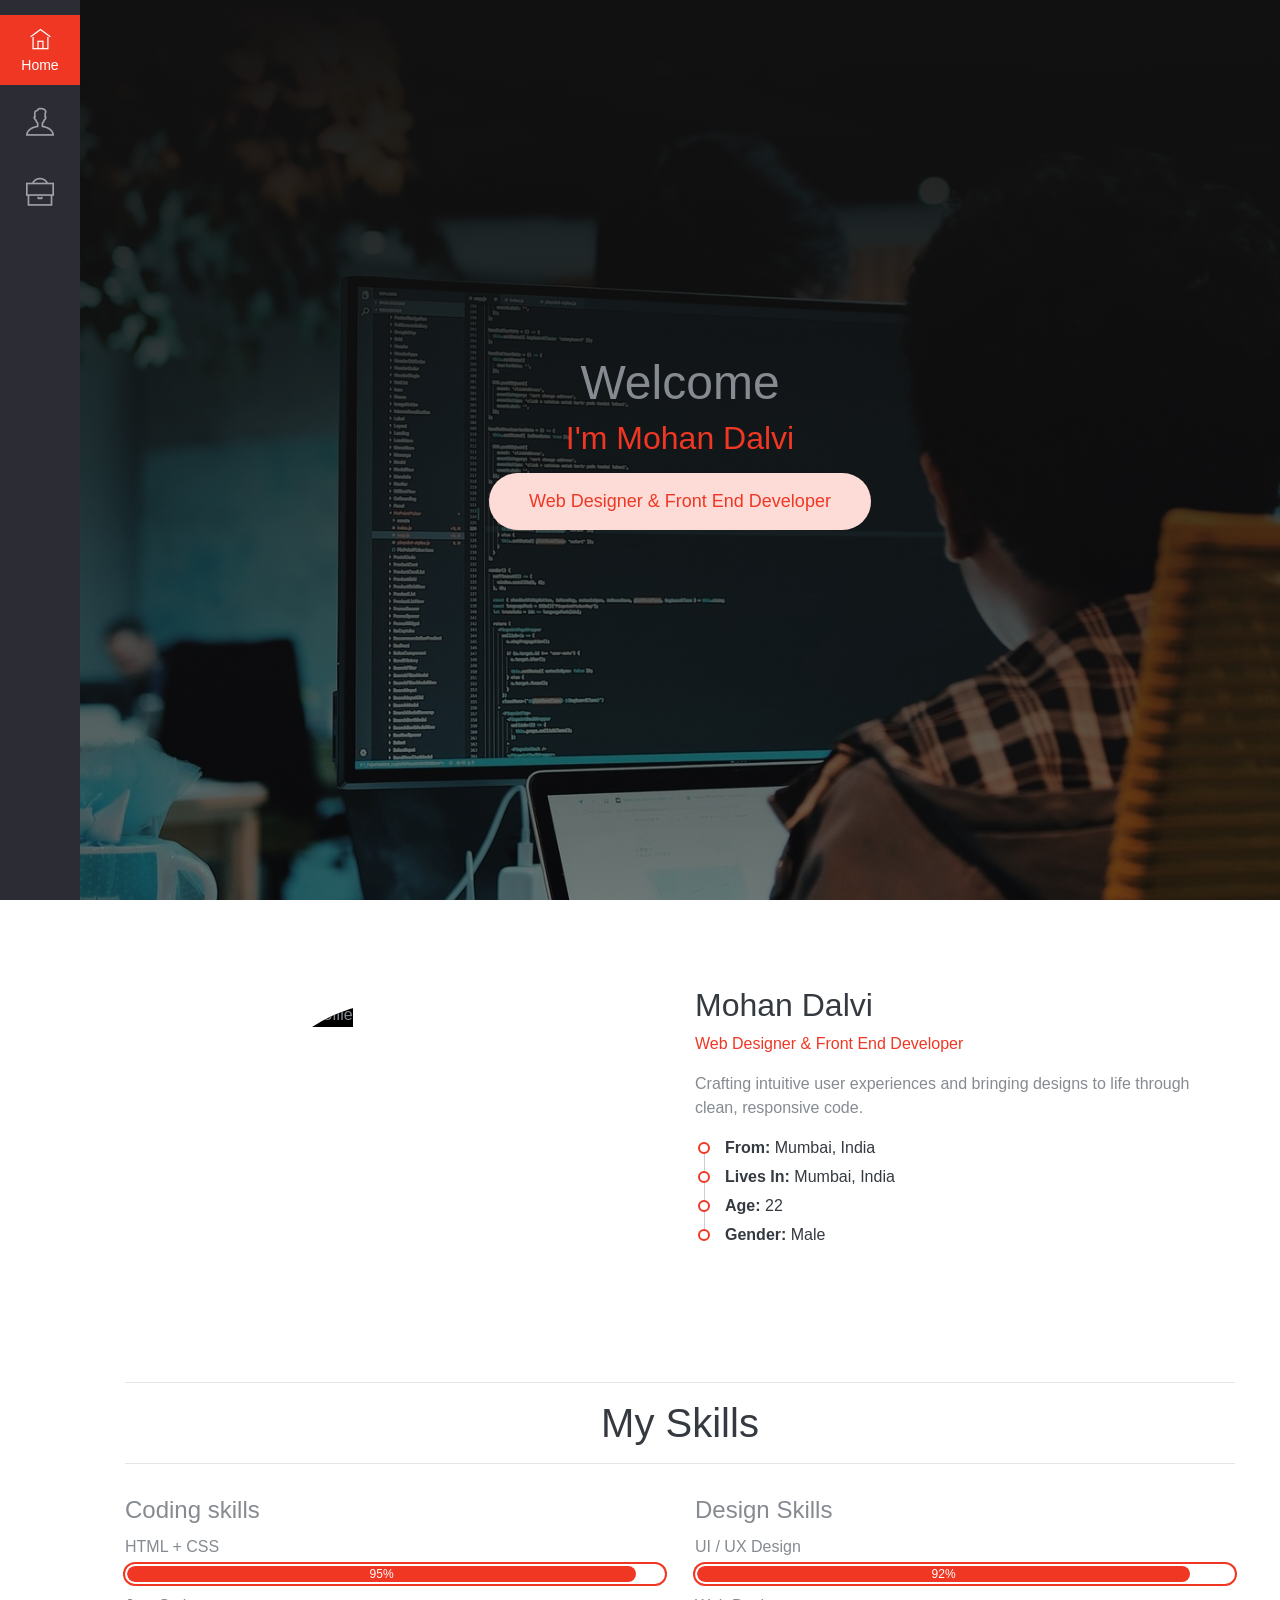
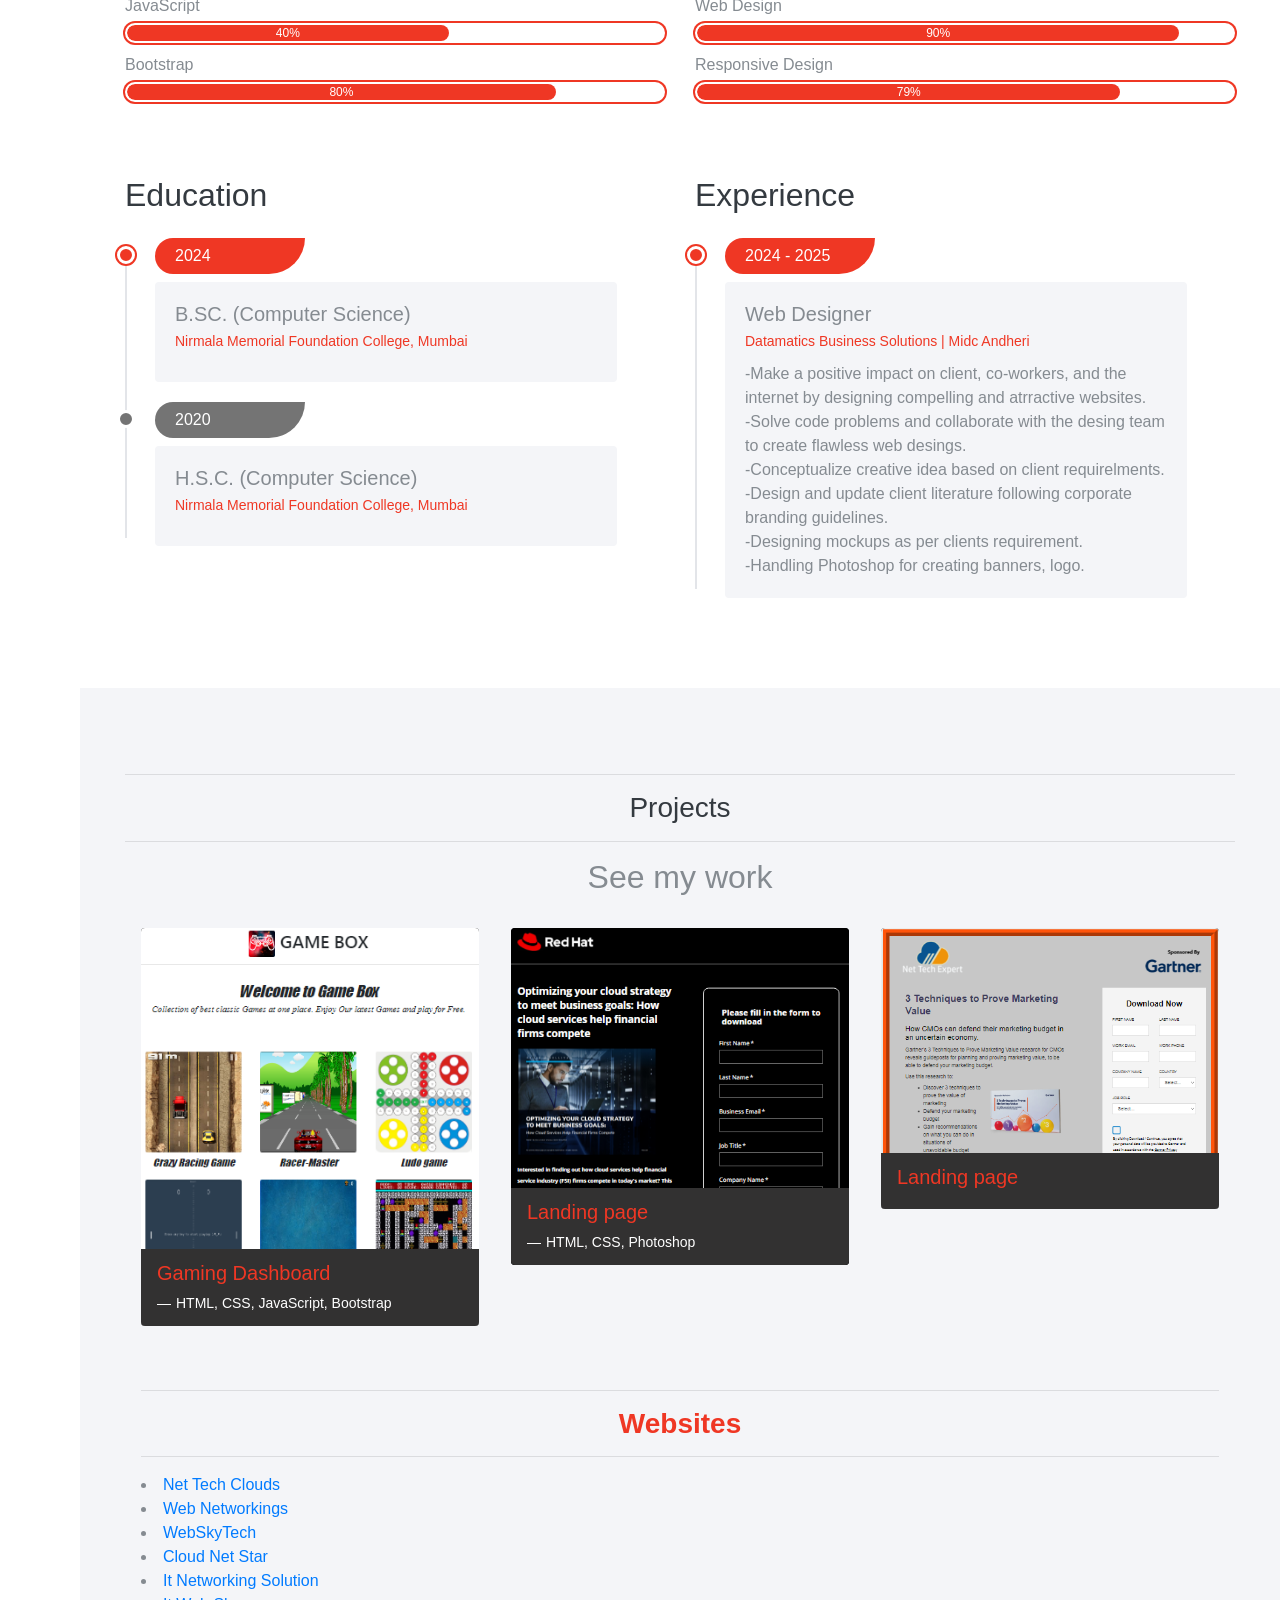
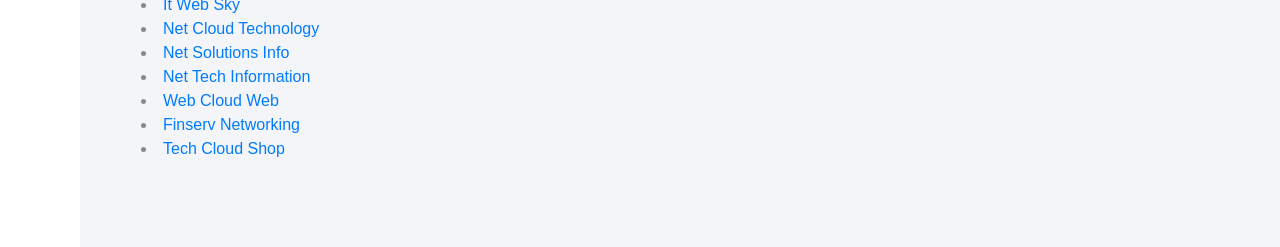
==== Mohan-Portfolio/index.html @ c259d240 "Add files via upload" ====
<!DOCTYPE html>
<html lang="en">
<head>
  <meta charset="UTF-8">
  <meta name="viewport" content="width=device-width, initial-scale=1.0">
  
  <meta http-equiv="X-UA-Compatible" content="ie=edge">
  
  
  <title>Mohan - Portfolio</title>
  
  <link rel="shortcut icon" type="image/x-icon" href="assets/favicon.ico">
  
  <link rel="stylesheet" type="text/css" href="assets/css/themify-icons.css">
  
  <link rel="stylesheet" type="text/css" href="assets/css/bootstrap.css">

  <link rel="stylesheet" type="text/css" href="assets/vendor/animate/animate.css">
  
  <link rel="stylesheet" type="text/css" href="assets/vendor/owl-carousel/owl.carousel.css">
  
  <link rel="stylesheet" type="text/css" href="assets/vendor/perfect-scrollbar/css/perfect-scrollbar.css">
  
  <link rel="stylesheet" type="text/css" href="assets/vendor/nice-select/css/nice-select.css">

  <link rel="stylesheet" type="text/css" href="assets/vendor/fancybox/css/jquery.fancybox.min.css">
  
  <link rel="stylesheet" type="text/css" href="assets/css/virtual.css">
  
  <link rel="stylesheet" type="text/css" href="assets/css/minibar.virtual.css">
</head>
<body class="theme-red">
  
  <!-- Minibar -->
  <div class="minibar">
    <div class="header">
      <div class="brand">
        
      </div>
    </div>
    <div class="content">
      <ul class="main-menu">
        <li class="menu-item active">
          <a href="#home" class="menu-link">
            <span class="icon ti-home"></span>
            <span class="caption">Home</span>
          </a>
        </li>
        <li class="menu-item">
          <a href="#about" class="menu-link">
            <span class="icon ti-user"></span>
            <span class="caption">About</span>
          </a>
        </li>
        <li class="menu-item">
          <a href="#portfolio" class="menu-link">
            <span class="icon ti-briefcase"></span>
            <span class="caption">Projects</span>
          </a>
        </li>
        <!-- <li class="menu-item">
          <a href="#blog" class="menu-link">
            <span class="icon ti-book"></span>
            <span class="caption">Blog</span>
          </a>
        </li> -->
      </ul>
    </div>
  </div>
  
  <div class="vg-main-wrapper">
    <div class="vg-page page-home" id="home" style="background-image: url(assets/img/bg_image_1.jpg);">
      <div class="caption wow zoomInDown">
        <h1 class="fw-normal">Welcome</h1>
        <h2 class="fw-medium fg-theme">I'm Mohan Dalvi</h2>
        <p class="tagline">Web Designer & Front End Developer</p>
      </div>
    </div>
    
    <!-- Page About -->
    <div class="vg-page page-about" id="about">
      <!-- Profile -->
      <div class="container py-3">
        <div class="row">
          <div class="col-md-6">
            <div class="img-place wow zoomIn">
              <img src="assets/img/.jpg" alt="Photo Profile">
            </div>
          </div>
          <div class="col-md-6">
            <div class="caption wow fadeInRight">
              <h2 class="fg-dark">Mohan Dalvi</h2>
              <p class="fg-theme fw-medium">Web Designer & Front End Developer</p>
              <p>Crafting intuitive user experiences and bringing designs to life through clean, responsive code.</p>
              <ul class="theme-list">
                <li class="fg-dark"><b>From:</b> Mumbai, India</li>
                <li class="fg-dark"><b>Lives In:</b> Mumbai, India</li>
                <li class="fg-dark"><b>Age:</b> 22</li>
                <li class="fg-dark"><b>Gender:</b> Male</li>
              </ul>
              <!-- <button class="btn btn-theme btn-rounded">Download CV</button> -->
            </div>
          </div>
        </div>
      </div> <!-- End profile -->
      <!-- Skills -->
      <div class="container mt-5">
        <hr>
        <h1 class="text-center fg-dark wow fadeInUp">My Skills</h1>
        <hr>
        <div class="row py-3">
          <div class="col-md-6">
            <h4 class="wow fadeInUp">Coding skills</h4>
            <div class="progress-wrapper wow fadeInUp">
              <span class="caption">HTML + CSS</span>
              <div class="progress">
                <div class="progress-bar" role="progressbar" style="width: 95%;" aria-valuenow="75" aria-valuemin="0" aria-valuemax="100">95%</div>
              </div>
            </div>
            <div class="progress-wrapper wow fadeInUp">
              <span class="caption">JavaScript</span>
              <div class="progress">
                <div class="progress-bar" role="progressbar" style="width: 60%;" aria-valuenow="75" aria-valuemin="0" aria-valuemax="100">40%</div>
              </div>
            </div>
            <div class="progress-wrapper wow fadeInUp">
              <span class="caption">Bootstrap</span>
              <div class="progress">
                <div class="progress-bar" role="progressbar" style="width: 80%;" aria-valuenow="75" aria-valuemin="0" aria-valuemax="100">80%</div>
              </div>
            </div>
           
          </div>
          <div class="col-md-6">
            <h4 class="wow fadeInUp">Design Skills</h4>
            <div class="progress-wrapper wow fadeInUp">
              <span class="caption">UI / UX Design</span>
              <div class="progress">
                <div class="progress-bar" role="progressbar" style="width: 92%;" aria-valuenow="75" aria-valuemin="0" aria-valuemax="100">92%</div>
              </div>
            </div>
            <div class="progress-wrapper wow fadeInUp">
              <span class="caption">Web Design</span>
              <div class="progress">
                <div class="progress-bar" role="progressbar" style="width: 90%;" aria-valuenow="75" aria-valuemin="0" aria-valuemax="100">90%</div>
              </div>
            </div>
            <div class="progress-wrapper wow fadeInUp">
              <span class="caption">Responsive Design</span>
              <div class="progress">
                <div class="progress-bar" role="progressbar" style="width: 79%;" aria-valuenow="75" aria-valuemin="0" aria-valuemax="100">79%</div>
              </div>
            </div>
          </div>
        </div>
      </div> <!-- End skills -->
      <!-- Resume -->
      <div class="container pt-5">
        <div class="row">
          <div class="col-md-6 wow fadeInRight">
            <h2 class="fg-dark">Education</h2>
            <ul class="timeline mt-4 pr-md-5">
             
              <li>
                <div class="title">2024</div>
                <div class="details">
                  <h5>B.SC. (Computer Science)</h5>
                  <small class="fg-theme">Nirmala Memorial Foundation College, Mumbai</small>
                  <!-- <p>CGPA:- <b></b></p> -->
                </div>
              </li>
              <li>
                <div class="title">2020</div>
                <div class="details">
                  <h5>H.S.C. (Computer Science)</h5>
                  <small class="fg-theme">Nirmala Memorial Foundation College, Mumbai</small>
                  <!-- <p>Percentage:- <b></b></p> -->
                </div>
              </li>
            </ul>
          </div>
          <div class="col-md-6 wow fadeInRight" data-wow-delay="200ms">
            <h2 class="fg-dark">Experience</h2>
            <ul class="timeline mt-4 pr-md-5">
              
              <li>
                <div class="title">2024 - 2025</div>
                <div class="details">
                  <h5>Web Designer</h5>
                  <small class="fg-theme">Datamatics Business Solutions | Midc Andheri</small>
                  <p>-Make a positive impact on client, co-workers, and the internet by designing compelling and atrractive websites.</p>
                  <p>-Solve code problems and collaborate with the desing team to create flawless web desings.</p> 
                  <p>-Conceptualize creative idea based on client requirelments.</p> 
                  <p>-Design and update client literature following corporate branding guidelines.</p> 
                  <p>-Designing mockups as per clients requirement.</p> 
                  <p>-Handling Photoshop for creating banners, logo.</p> 
                </div>
              </li>
            </ul>
          </div>
        </div>
      </div> <!-- End resume -->
    </div> <!-- End page about -->
    
    <!-- Portfolio page -->
    <div class="vg-page page-portfolio" id="portfolio" style=" background-color: #f4f5f8; ">
      <div class="container">
        <div class="text-center wow fadeInUp">
          <hr>
          <h3 class="text-center fg-dark wow fadeInUp">Projects</h3>
          <hr>
        </div>
        <h2 class="text-center fw-normal wow fadeInUp">See my work</h2>
       
        <div class="gridder my-3">
          <div class="grid-item apps wow zoomIn">
            <div class="img-place" data-src="assets/img/work/work-1.png" data-fancybox data-caption="<h5 class='fg-theme'>Gaming Dashboard</h5> <p>HTML, CSS, JavaScript, Bootstrap</p>">
              <img src="assets/img/work/work-1.png" alt="">
              <div class="img-caption">
                <h5 class="fg-theme">Gaming Dashboard</h5>
                <p>HTML, CSS, JavaScript, Bootstrap</p>
              </div>
            </div>
          </div>
          <div class="grid-item template wireframes wow zoomIn">
            <div class="img-place" data-src="assets/img/work/work-2.png" data-fancybox data-caption="<h5 class='fg-theme'>Landing page</h5> <p>HTML, CSS, Photoshop</p>">
              <img src="assets/img/work/work-2.png" alt="">
              <div class="img-caption">
                <h5 class="fg-theme">Landing page</h5>
                <p>HTML, CSS, Photoshop</p>
              </div>
            </div>
          </div>
          <div class="grid-item apps ios wow zoomIn">
            <div class="img-place" data-src="assets/img/work/work-3.png" data-fancybox data-caption="<h5 class='fg-theme'>Landing page</h5> ">
              <img src="assets/img/work/work-3.png" alt="">
              <div class="img-caption">
                <h5 class="fg-theme">Landing page</h5>
                
              </div>
            </div>
          </div>
        
         
        </div> <!-- End gridder -->
        <div class="grid-item graphic ui-ux wow zoomIn">
          <div>
            <hr>
             <h3 class="text-center fg-theme wow fadeInUp" style="font-weight: 600;">Websites</h3>
             <hr>
             <li><a href="https://nettechclouds.com/">Net Tech Clouds</a></li>
             <li><a href="https://webnetworkings.com/">Web Networkings</a></li>
             <li><a href="https://webskytech.com/">WebSkyTech</a></li>
             <li><a href="https://cloudnetstar.com/">Cloud Net Star</a></li>
             <li><a href="https://itnetworkingsolution.com/">It Networking Solution</a></li>
             <li><a href="https://itwebsky.com/">It Web Sky</a></li>
             <li><a href="https://netcloudtechnology.com/">Net Cloud Technology</a></li>
             <li><a href="https://netsolutionsinfo.com/">Net Solutions Info</a></li>
             <li><a href="https://nettechinformation.com/">Net Tech Information</a></li>
             <li><a href="https://webcloudweb.com/">Web Cloud Web</a></li>
             <li><a href="https://finservnetworking.com/">Finserv Networking</a></li>
             <li><a href="https://techcloudshop.com/">Tech Cloud Shop</a></li>
          </div>
        </div>
      </div>
    </div> <!-- End Portfolio page -->
    
   
  </div> <!-- End main wrapper -->
  
  
  <script src="assets/js/jquery-3.5.1.min.js"></script>
  
  <script src="assets/js/bootstrap.bundle.min.js"></script>
  
  <script src="assets/vendor/owl-carousel/owl.carousel.min.js"></script>
  
  <script src="assets/vendor/perfect-scrollbar/js/perfect-scrollbar.js"></script>
  
  <script src="assets/vendor/isotope/isotope.pkgd.min.js"></script>
  
  <script src="assets/vendor/nice-select/js/jquery.nice-select.min.js"></script>
  
  <script src="assets/vendor/fancybox/js/jquery.fancybox.min.js"></script>

  <script src="assets/vendor/wow/wow.min.js"></script>

  <script src="assets/vendor/animateNumber/jquery.animateNumber.min.js"></script>

  <script src="assets/vendor/waypoints/jquery.waypoints.min.js"></script>
  
  <script src="assets/js/google-maps.js"></script>
  
  <script src="assets/js/minibar-virtual.js"></script>

  <script async defer src="https://maps.googleapis.com/maps/api/js?key=AIzaSyAIA_zqjFMsJM_sxP9-6Pde5vVCTyJmUHM&callback=initMap"></script>

</body>
</html>
---- Mohan-Portfolio/assets/css/themify-icons.css ----
@font-face {
	font-family: 'themify';
	src:url('../fonts/themify.eot?-fvbane');
	src:url('../fonts/themify.eot?#iefix-fvbane') format('embedded-opentype'),
		url('../fonts/themify.woff?-fvbane') format('woff'),
		url('../fonts/themify.ttf?-fvbane') format('truetype'),
		url('../fonts/themify.svg?-fvbane#themify') format('svg');
	font-weight: normal;
	font-style: normal;
}

[class^="ti-"], [class*=" ti-"] {
	font-family: 'themify';
	speak: none;
	font-style: normal;
	font-weight: normal;
	font-variant: normal;
	text-transform: none;
	line-height: 1;

	/* Better Font Rendering =========== */
	-webkit-font-smoothing: antialiased;
	-moz-osx-font-smoothing: grayscale;
}

.ti-wand:before {
	content: "\e600";
}
.ti-volume:before {
	content: "\e601";
}
.ti-user:before {
	content: "\e602";
}
.ti-unlock:before {
	content: "\e603";
}
.ti-unlink:before {
	content: "\e604";
}
.ti-trash:before {
	content: "\e605";
}
.ti-thought:before {
	content: "\e606";
}
.ti-target:before {
	content: "\e607";
}
.ti-tag:before {
	content: "\e608";
}
.ti-tablet:before {
	content: "\e609";
}
.ti-star:before {
	content: "\e60a";
}
.ti-spray:before {
	content: "\e60b";
}
.ti-signal:before {
	content: "\e60c";
}
.ti-shopping-cart:before {
	content: "\e60d";
}
.ti-shopping-cart-full:before {
	content: "\e60e";
}
.ti-settings:before {
	content: "\e60f";
}
.ti-search:before {
	content: "\e610";
}
.ti-zoom-in:before {
	content: "\e611";
}
.ti-zoom-out:before {
	content: "\e612";
}
.ti-cut:before {
	content: "\e613";
}
.ti-ruler:before {
	content: "\e614";
}
.ti-ruler-pencil:before {
	content: "\e615";
}
.ti-ruler-alt:before {
	content: "\e616";
}
.ti-bookmark:before {
	content: "\e617";
}
.ti-bookmark-alt:before {
	content: "\e618";
}
.ti-reload:before {
	content: "\e619";
}
.ti-plus:before {
	content: "\e61a";
}
.ti-pin:before {
	content: "\e61b";
}
.ti-pencil:before {
	content: "\e61c";
}
.ti-pencil-alt:before {
	content: "\e61d";
}
.ti-paint-roller:before {
	content: "\e61e";
}
.ti-paint-bucket:before {
	content: "\e61f";
}
.ti-na:before {
	content: "\e620";
}
.ti-mobile:before {
	content: "\e621";
}
.ti-minus:before {
	content: "\e622";
}
.ti-medall:before {
	content: "\e623";
}
.ti-medall-alt:before {
	content: "\e624";
}
.ti-marker:before {
	content: "\e625";
}
.ti-marker-alt:before {
	content: "\e626";
}
.ti-arrow-up:before {
	content: "\e627";
}
.ti-arrow-right:before {
	content: "\e628";
}
.ti-arrow-left:before {
	content: "\e629";
}
.ti-arrow-down:before {
	content: "\e62a";
}
.ti-lock:before {
	content: "\e62b";
}
.ti-location-arrow:before {
	content: "\e62c";
}
.ti-link:before {
	content: "\e62d";
}
.ti-layout:before {
	content: "\e62e";
}
.ti-layers:before {
	content: "\e62f";
}
.ti-layers-alt:before {
	content: "\e630";
}
.ti-key:before {
	content: "\e631";
}
.ti-import:before {
	content: "\e632";
}
.ti-image:before {
	content: "\e633";
}
.ti-heart:before {
	content: "\e634";
}
.ti-heart-broken:before {
	content: "\e635";
}
.ti-hand-stop:before {
	content: "\e636";
}
.ti-hand-open:before {
	content: "\e637";
}
.ti-hand-drag:before {
	content: "\e638";
}
.ti-folder:before {
	content: "\e639";
}
.ti-flag:before {
	content: "\e63a";
}
.ti-flag-alt:before {
	content: "\e63b";
}
.ti-flag-alt-2:before {
	content: "\e63c";
}
.ti-eye:before {
	content: "\e63d";
}
.ti-export:before {
	content: "\e63e";
}
.ti-exchange-vertical:before {
	content: "\e63f";
}
.ti-desktop:before {
	content: "\e640";
}
.ti-cup:before {
	content: "\e641";
}
.ti-crown:before {
	content: "\e642";
}
.ti-comments:before {
	content: "\e643";
}
.ti-comment:before {
	content: "\e644";
}
.ti-comment-alt:before {
	content: "\e645";
}
.ti-close:before {
	content: "\e646";
}
.ti-clip:before {
	content: "\e647";
}
.ti-angle-up:before {
	content: "\e648";
}
.ti-angle-right:before {
	content: "\e649";
}
.ti-angle-left:before {
	content: "\e64a";
}
.ti-angle-down:before {
	content: "\e64b";
}
.ti-check:before {
	content: "\e64c";
}
.ti-check-box:before {
	content: "\e64d";
}
.ti-camera:before {
	content: "\e64e";
}
.ti-announcement:before {
	content: "\e64f";
}
.ti-brush:before {
	content: "\e650";
}
.ti-briefcase:before {
	content: "\e651";
}
.ti-bolt:before {
	content: "\e652";
}
.ti-bolt-alt:before {
	content: "\e653";
}
.ti-blackboard:before {
	content: "\e654";
}
.ti-bag:before {
	content: "\e655";
}
.ti-move:before {
	content: "\e656";
}
.ti-arrows-vertical:before {
	content: "\e657";
}
.ti-arrows-horizontal:before {
	content: "\e658";
}
.ti-fullscreen:before {
	content: "\e659";
}
.ti-arrow-top-right:before {
	content: "\e65a";
}
.ti-arrow-top-left:before {
	content: "\e65b";
}
.ti-arrow-circle-up:before {
	content: "\e65c";
}
.ti-arrow-circle-right:before {
	content: "\e65d";
}
.ti-arrow-circle-left:before {
	content: "\e65e";
}
.ti-arrow-circle-down:before {
	content: "\e65f";
}
.ti-angle-double-up:before {
	content: "\e660";
}
.ti-angle-double-right:before {
	content: "\e661";
}
.ti-angle-double-left:before {
	content: "\e662";
}
.ti-angle-double-down:before {
	content: "\e663";
}
.ti-zip:before {
	content: "\e664";
}
.ti-world:before {
	content: "\e665";
}
.ti-wheelchair:before {
	content: "\e666";
}
.ti-view-list:before {
	content: "\e667";
}
.ti-view-list-alt:before {
	content: "\e668";
}
.ti-view-grid:before {
	content: "\e669";
}
.ti-uppercase:before {
	content: "\e66a";
}
.ti-upload:before {
	content: "\e66b";
}
.ti-underline:before {
	content: "\e66c";
}
.ti-truck:before {
	content: "\e66d";
}
.ti-timer:before {
	content: "\e66e";
}
.ti-ticket:before {
	content: "\e66f";
}
.ti-thumb-up:before {
	content: "\e670";
}
.ti-thumb-down:before {
	content: "\e671";
}
.ti-text:before {
	content: "\e672";
}
.ti-stats-up:before {
	content: "\e673";
}
.ti-stats-down:before {
	content: "\e674";
}
.ti-split-v:before {
	content: "\e675";
}
.ti-split-h:before {
	content: "\e676";
}
.ti-smallcap:before {
	content: "\e677";
}
.ti-shine:before {
	content: "\e678";
}
.ti-shift-right:before {
	content: "\e679";
}
.ti-shift-left:before {
	content: "\e67a";
}
.ti-shield:before {
	content: "\e67b";
}
.ti-notepad:before {
	content: "\e67c";
}
.ti-server:before {
	content: "\e67d";
}
.ti-quote-right:before {
	content: "\e67e";
}
.ti-quote-left:before {
	content: "\e67f";
}
.ti-pulse:before {
	content: "\e680";
}
.ti-printer:before {
	content: "\e681";
}
.ti-power-off:before {
	content: "\e682";
}
.ti-plug:before {
	content: "\e683";
}
.ti-pie-chart:before {
	content: "\e684";
}
.ti-paragraph:before {
	content: "\e685";
}
.ti-panel:before {
	content: "\e686";
}
.ti-package:before {
	content: "\e687";
}
.ti-music:before {
	content: "\e688";
}
.ti-music-alt:before {
	content: "\e689";
}
.ti-mouse:before {
	content: "\e68a";
}
.ti-mouse-alt:before {
	content: "\e68b";
}
.ti-money:before {
	content: "\e68c";
}
.ti-microphone:before {
	content: "\e68d";
}
.ti-menu:before {
	content: "\e68e";
}
.ti-menu-alt:before {
	content: "\e68f";
}
.ti-map:before {
	content: "\e690";
}
.ti-map-alt:before {
	content: "\e691";
}
.ti-loop:before {
	content: "\e692";
}
.ti-location-pin:before {
	content: "\e693";
}
.ti-list:before {
	content: "\e694";
}
.ti-light-bulb:before {
	content: "\e695";
}
.ti-Italic:before {
	content: "\e696";
}
.ti-info:before {
	content: "\e697";
}
.ti-infinite:before {
	content: "\e698";
}
.ti-id-badge:before {
	content: "\e699";
}
.ti-hummer:before {
	content: "\e69a";
}
.ti-home:before {
	content: "\e69b";
}
.ti-help:before {
	content: "\e69c";
}
.ti-headphone:before {
	content: "\e69d";
}
.ti-harddrives:before {
	content: "\e69e";
}
.ti-harddrive:before {
	content: "\e69f";
}
.ti-gift:before {
	content: "\e6a0";
}
.ti-game:before {
	content: "\e6a1";
}
.ti-filter:before {
	content: "\e6a2";
}
.ti-files:before {
	content: "\e6a3";
}
.ti-file:before {
	content: "\e6a4";
}
.ti-eraser:before {
	content: "\e6a5";
}
.ti-envelope:before {
	content: "\e6a6";
}
.ti-download:before {
	content: "\e6a7";
}
.ti-direction:before {
	content: "\e6a8";
}
.ti-direction-alt:before {
	content: "\e6a9";
}
.ti-dashboard:before {
	content: "\e6aa";
}
.ti-control-stop:before {
	content: "\e6ab";
}
.ti-control-shuffle:before {
	content: "\e6ac";
}
.ti-control-play:before {
	content: "\e6ad";
}
.ti-control-pause:before {
	content: "\e6ae";
}
.ti-control-forward:before {
	content: "\e6af";
}
.ti-control-backward:before {
	content: "\e6b0";
}
.ti-cloud:before {
	content: "\e6b1";
}
.ti-cloud-up:before {
	content: "\e6b2";
}
.ti-cloud-down:before {
	content: "\e6b3";
}
.ti-clipboard:before {
	content: "\e6b4";
}
.ti-car:before {
	content: "\e6b5";
}
.ti-calendar:before {
	content: "\e6b6";
}
.ti-book:before {
	content: "\e6b7";
}
.ti-bell:before {
	content: "\e6b8";
}
.ti-basketball:before {
	content: "\e6b9";
}
.ti-bar-chart:before {
	content: "\e6ba";
}
.ti-bar-chart-alt:before {
	content: "\e6bb";
}
.ti-back-right:before {
	content: "\e6bc";
}
.ti-back-left:before {
	content: "\e6bd";
}
.ti-arrows-corner:before {
	content: "\e6be";
}
.ti-archive:before {
	content: "\e6bf";
}
.ti-anchor:before {
	content: "\e6c0";
}
.ti-align-right:before {
	content: "\e6c1";
}
.ti-align-left:before {
	content: "\e6c2";
}
.ti-align-justify:before {
	content: "\e6c3";
}
.ti-align-center:before {
	content: "\e6c4";
}
.ti-alert:before {
	content: "\e6c5";
}
.ti-alarm-clock:before {
	content: "\e6c6";
}
.ti-agenda:before {
	content: "\e6c7";
}
.ti-write:before {
	content: "\e6c8";
}
.ti-window:before {
	content: "\e6c9";
}
.ti-widgetized:before {
	content: "\e6ca";
}
.ti-widget:before {
	content: "\e6cb";
}
.ti-widget-alt:before {
	content: "\e6cc";
}
.ti-wallet:before {
	content: "\e6cd";
}
.ti-video-clapper:before {
	content: "\e6ce";
}
.ti-video-camera:before {
	content: "\e6cf";
}
.ti-vector:before {
	content: "\e6d0";
}
.ti-themify-logo:before {
	content: "\e6d1";
}
.ti-themify-favicon:before {
	content: "\e6d2";
}
.ti-themify-favicon-alt:before {
	content: "\e6d3";
}
.ti-support:before {
	content: "\e6d4";
}
.ti-stamp:before {
	content: "\e6d5";
}
.ti-split-v-alt:before {
	content: "\e6d6";
}
.ti-slice:before {
	content: "\e6d7";
}
.ti-shortcode:before {
	content: "\e6d8";
}
.ti-shift-right-alt:before {
	content: "\e6d9";
}
.ti-shift-left-alt:before {
	content: "\e6da";
}
.ti-ruler-alt-2:before {
	content: "\e6db";
}
.ti-receipt:before {
	content: "\e6dc";
}
.ti-pin2:before {
	content: "\e6dd";
}
.ti-pin-alt:before {
	content: "\e6de";
}
.ti-pencil-alt2:before {
	content: "\e6df";
}
.ti-palette:before {
	content: "\e6e0";
}
.ti-more:before {
	content: "\e6e1";
}
.ti-more-alt:before {
	content: "\e6e2";
}
.ti-microphone-alt:before {
	content: "\e6e3";
}
.ti-magnet:before {
	content: "\e6e4";
}
.ti-line-double:before {
	content: "\e6e5";
}
.ti-line-dotted:before {
	content: "\e6e6";
}
.ti-line-dashed:before {
	content: "\e6e7";
}
.ti-layout-width-full:before {
	content: "\e6e8";
}
.ti-layout-width-default:before {
	content: "\e6e9";
}
.ti-layout-width-default-alt:before {
	content: "\e6ea";
}
.ti-layout-tab:before {
	content: "\e6eb";
}
.ti-layout-tab-window:before {
	content: "\e6ec";
}
.ti-layout-tab-v:before {
	content: "\e6ed";
}
.ti-layout-tab-min:before {
	content: "\e6ee";
}
.ti-layout-slider:before {
	content: "\e6ef";
}
.ti-layout-slider-alt:before {
	content: "\e6f0";
}
.ti-layout-sidebar-right:before {
	content: "\e6f1";
}
.ti-layout-sidebar-none:before {
	content: "\e6f2";
}
.ti-layout-sidebar-left:before {
	content: "\e6f3";
}
.ti-layout-placeholder:before {
	content: "\e6f4";
}
.ti-layout-menu:before {
	content: "\e6f5";
}
.ti-layout-menu-v:before {
	content: "\e6f6";
}
.ti-layout-menu-separated:before {
	content: "\e6f7";
}
.ti-layout-menu-full:before {
	content: "\e6f8";
}
.ti-layout-media-right-alt:before {
	content: "\e6f9";
}
.ti-layout-media-right:before {
	content: "\e6fa";
}
.ti-layout-media-overlay:before {
	content: "\e6fb";
}
.ti-layout-media-overlay-alt:before {
	content: "\e6fc";
}
.ti-layout-media-overlay-alt-2:before {
	content: "\e6fd";
}
.ti-layout-media-left-alt:before {
	content: "\e6fe";
}
.ti-layout-media-left:before {
	content: "\e6ff";
}
.ti-layout-media-center-alt:before {
	content: "\e700";
}
.ti-layout-media-center:before {
	content: "\e701";
}
.ti-layout-list-thumb:before {
	content: "\e702";
}
.ti-layout-list-thumb-alt:before {
	content: "\e703";
}
.ti-layout-list-post:before {
	content: "\e704";
}
.ti-layout-list-large-image:before {
	content: "\e705";
}
.ti-layout-line-solid:before {
	content: "\e706";
}
.ti-layout-grid4:before {
	content: "\e707";
}
.ti-layout-grid3:before {
	content: "\e708";
}
.ti-layout-grid2:before {
	content: "\e709";
}
.ti-layout-grid2-thumb:before {
	content: "\e70a";
}
.ti-layout-cta-right:before {
	content: "\e70b";
}
.ti-layout-cta-left:before {
	content: "\e70c";
}
.ti-layout-cta-center:before {
	content: "\e70d";
}
.ti-layout-cta-btn-right:before {
	content: "\e70e";
}
.ti-layout-cta-btn-left:before {
	content: "\e70f";
}
.ti-layout-column4:before {
	content: "\e710";
}
.ti-layout-column3:before {
	content: "\e711";
}
.ti-layout-column2:before {
	content: "\e712";
}
.ti-layout-accordion-separated:before {
	content: "\e713";
}
.ti-layout-accordion-merged:before {
	content: "\e714";
}
.ti-layout-accordion-list:before {
	content: "\e715";
}
.ti-ink-pen:before {
	content: "\e716";
}
.ti-info-alt:before {
	content: "\e717";
}
.ti-help-alt:before {
	content: "\e718";
}
.ti-headphone-alt:before {
	content: "\e719";
}
.ti-hand-point-up:before {
	content: "\e71a";
}
.ti-hand-point-right:before {
	content: "\e71b";
}
.ti-hand-point-left:before {
	content: "\e71c";
}
.ti-hand-point-down:before {
	content: "\e71d";
}
.ti-gallery:before {
	content: "\e71e";
}
.ti-face-smile:before {
	content: "\e71f";
}
.ti-face-sad:before {
	content: "\e720";
}
.ti-credit-card:before {
	content: "\e721";
}
.ti-control-skip-forward:before {
	content: "\e722";
}
.ti-control-skip-backward:before {
	content: "\e723";
}
.ti-control-record:before {
	content: "\e724";
}
.ti-control-eject:before {
	content: "\e725";
}
.ti-comments-smiley:before {
	content: "\e726";
}
.ti-brush-alt:before {
	content: "\e727";
}
.ti-youtube:before {
	content: "\e728";
}
.ti-vimeo:before {
	content: "\e729";
}
.ti-twitter:before {
	content: "\e72a";
}
.ti-time:before {
	content: "\e72b";
}
.ti-tumblr:before {
	content: "\e72c";
}
.ti-skype:before {
	content: "\e72d";
}
.ti-share:before {
	content: "\e72e";
}
.ti-share-alt:before {
	content: "\e72f";
}
.ti-rocket:before {
	content: "\e730";
}
.ti-pinterest:before {
	content: "\e731";
}
.ti-new-window:before {
	content: "\e732";
}
.ti-microsoft:before {
	content: "\e733";
}
.ti-list-ol:before {
	content: "\e734";
}
.ti-linkedin:before {
	content: "\e735";
}
.ti-layout-sidebar-2:before {
	content: "\e736";
}
.ti-layout-grid4-alt:before {
	content: "\e737";
}
.ti-layout-grid3-alt:before {
	content: "\e738";
}
.ti-layout-grid2-alt:before {
	content: "\e739";
}
.ti-layout-column4-alt:before {
	content: "\e73a";
}
.ti-layout-column3-alt:before {
	content: "\e73b";
}
.ti-layout-column2-alt:before {
	content: "\e73c";
}
.ti-instagram:before {
	content: "\e73d";
}
.ti-google:before {
	content: "\e73e";
}
.ti-github:before {
	content: "\e73f";
}
.ti-flickr:before {
	content: "\e740";
}
.ti-facebook:before {
	content: "\e741";
}
.ti-dropbox:before {
	content: "\e742";
}
.ti-dribbble:before {
	content: "\e743";
}
.ti-apple:before {
	content: "\e744";
}
.ti-android:before {
	content: "\e745";
}
.ti-save:before {
	content: "\e746";
}
.ti-save-alt:before {
	content: "\e747";
}
.ti-yahoo:before {
	content: "\e748";
}
.ti-wordpress:before {
	content: "\e749";
}
.ti-vimeo-alt:before {
	content: "\e74a";
}
.ti-twitter-alt:before {
	content: "\e74b";
}
.ti-tumblr-alt:before {
	content: "\e74c";
}
.ti-trello:before {
	content: "\e74d";
}
.ti-stack-overflow:before {
	content: "\e74e";
}
.ti-soundcloud:before {
	content: "\e74f";
}
.ti-sharethis:before {
	content: "\e750";
}
.ti-sharethis-alt:before {
	content: "\e751";
}
.ti-reddit:before {
	content: "\e752";
}
.ti-pinterest-alt:before {
	content: "\e753";
}
.ti-microsoft-alt:before {
	content: "\e754";
}
.ti-linux:before {
	content: "\e755";
}
.ti-jsfiddle:before {
	content: "\e756";
}
.ti-joomla:before {
	content: "\e757";
}
.ti-html5:before {
	content: "\e758";
}
.ti-flickr-alt:before {
	content: "\e759";
}
.ti-email:before {
	content: "\e75a";
}
.ti-drupal:before {
	content: "\e75b";
}
.ti-dropbox-alt:before {
	content: "\e75c";
}
.ti-css3:before {
	content: "\e75d";
}
.ti-rss:before {
	content: "\e75e";
}
.ti-rss-alt:before {
	content: "\e75f";
}
---- Mohan-Portfolio/assets/vendor/nice-select/css/nice-select.css ----
.nice-select {
  -webkit-tap-highlight-color: transparent;
  background-color: #fff;
  border-radius: 5px;
  border: solid 1px #e8e8e8;
  box-sizing: border-box;
  clear: both;
  cursor: pointer;
  display: block;
  float: left;
  font-family: inherit;
  font-size: 14px;
  font-weight: normal;
  height: 42px;
  line-height: 40px;
  outline: none;
  padding-left: 18px;
  padding-right: 30px;
  position: relative;
  text-align: left !important;
  -webkit-transition: all 0.2s ease-in-out;
  transition: all 0.2s ease-in-out;
  -webkit-user-select: none;
     -moz-user-select: none;
      -ms-user-select: none;
          user-select: none;
  white-space: nowrap;
  width: auto; }
  .nice-select:hover {
    border-color: #dbdbdb; }
  .nice-select:active, .nice-select.open, .nice-select:focus {
    border-color: #999; }
  .nice-select:after {
    border-bottom: 2px solid #999;
    border-right: 2px solid #999;
    content: '';
    display: block;
    height: 5px;
    margin-top: -4px;
    pointer-events: none;
    position: absolute;
    right: 12px;
    top: 50%;
    -webkit-transform-origin: 66% 66%;
        -ms-transform-origin: 66% 66%;
            transform-origin: 66% 66%;
    -webkit-transform: rotate(45deg);
        -ms-transform: rotate(45deg);
            transform: rotate(45deg);
    -webkit-transition: all 0.15s ease-in-out;
    transition: all 0.15s ease-in-out;
    width: 5px; }
  .nice-select.open:after {
    -webkit-transform: rotate(-135deg);
        -ms-transform: rotate(-135deg);
            transform: rotate(-135deg); }
  .nice-select.open .list {
    opacity: 1;
    pointer-events: auto;
    -webkit-transform: scale(1) translateY(0);
        -ms-transform: scale(1) translateY(0);
            transform: scale(1) translateY(0); }
  .nice-select.disabled {
    border-color: #ededed;
    color: #999;
    pointer-events: none; }
    .nice-select.disabled:after {
      border-color: #cccccc; }
  .nice-select.wide {
    width: 100%; }
    .nice-select.wide .list {
      left: 0 !important;
      right: 0 !important; }
  .nice-select.right {
    float: right; }
    .nice-select.right .list {
      left: auto;
      right: 0; }
  .nice-select.small {
    font-size: 12px;
    height: 36px;
    line-height: 34px; }
    .nice-select.small:after {
      height: 4px;
      width: 4px; }
    .nice-select.small .option {
      line-height: 34px;
      min-height: 34px; }
  .nice-select .list {
    background-color: #fff;
    border-radius: 5px;
    box-shadow: 0 0 0 1px rgba(68, 68, 68, 0.11);
    box-sizing: border-box;
    margin-top: 4px;
    opacity: 0;
    overflow: hidden;
    padding: 0;
    pointer-events: none;
    position: absolute;
    top: 100%;
    left: 0;
    -webkit-transform-origin: 50% 0;
        -ms-transform-origin: 50% 0;
            transform-origin: 50% 0;
    -webkit-transform: scale(0.75) translateY(-21px);
        -ms-transform: scale(0.75) translateY(-21px);
            transform: scale(0.75) translateY(-21px);
    -webkit-transition: all 0.2s cubic-bezier(0.5, 0, 0, 1.25), opacity 0.15s ease-out;
    transition: all 0.2s cubic-bezier(0.5, 0, 0, 1.25), opacity 0.15s ease-out;
    z-index: 9; }
    .nice-select .list:hover .option:not(:hover) {
      background-color: transparent !important; }
  .nice-select .option {
    cursor: pointer;
    font-weight: 400;
    line-height: 40px;
    list-style: none;
    min-height: 40px;
    outline: none;
    padding-left: 18px;
    padding-right: 29px;
    text-align: left;
    -webkit-transition: all 0.2s;
    transition: all 0.2s; }
    .nice-select .option:hover, .nice-select .option.focus, .nice-select .option.selected.focus {
      background-color: #f6f6f6; }
    .nice-select .option.selected {
      font-weight: bold; }
    .nice-select .option.disabled {
      background-color: transparent;
      color: #999;
      cursor: default; }

.no-csspointerevents .nice-select .list {
  display: none; }

.no-csspointerevents .nice-select.open .list {
  display: block; }
---- Mohan-Portfolio/assets/css/virtual.css ----
/*
 
 [Master Stylesheet]

 Project:   VirtualGram Template
 Version:   1.0
 Author:    Mikhail Abdillah
 Website:   https://www.macode.web.id/

 [Table of contents]

 1. Basic
 2. Button
 3. Color Scheme
 4. Progress bar
 5. Theme list
 6. Timeline
 7. Navigation
 8. Sidebar
 9. Page Style
 10. Social
 11. Theme Color
 12. Reveal
 13. Page Switching
 14. Carousel
 15. Grid (OpenGraph)

 */

:root {
    --theme-red: #ef3724;
    --theme-blue: #2960f7;
    --theme-green: #8cc63f;
    --theme-orange: #fd7e14;
    --theme-purple: #6f42c1;
}

/* Light */
@font-face {
    font-family: 'Quicksand';
    font-style: normal;
    font-weight: 300;
    src: local('Quicksand Light'), local('Quicksand-Light'), url(https://fonts.gstatic.com/s/quicksand/v8/6xKodSZaM9iE8KbpRA_pgHYYT8L_.woff2) format('woff2');
    unicode-range: U+0000-00FF, U+0131, U+0152-0153, U+02BB-02BC, U+02C6, U+02DA, U+02DC, U+2000-206F, U+2074, U+20AC, U+2122, U+2191, U+2193, U+2212, U+2215, U+FEFF, U+FFFD;
}

/* Normal */
@font-face {
    font-family: 'Quicksand';
    font-style: normal;
    font-weight: 400;
    src: local('Quicksand Regular'), local('Quicksand-Regular'), url(https://fonts.gstatic.com/s/quicksand/v8/6xKtdSZaM9iE8KbpRA_hK1QN.woff2) format('woff2');
    unicode-range: U+0000-00FF, U+0131, U+0152-0153, U+02BB-02BC, U+02C6, U+02DA, U+02DC, U+2000-206F, U+2074, U+20AC, U+2122, U+2191, U+2193, U+2212, U+2215, U+FEFF, U+FFFD;
}

/* Medium */
@font-face {
    font-family: 'Quicksand';
    font-style: normal;
    font-weight: 500;
    src: local('Quicksand Medium'), local('Quicksand-Medium'), url(https://fonts.gstatic.com/s/quicksand/v8/6xKodSZaM9iE8KbpRA_p2HcYT8L_.woff2) format('woff2');
    unicode-range: U+0000-00FF, U+0131, U+0152-0153, U+02BB-02BC, U+02C6, U+02DA, U+02DC, U+2000-206F, U+2074, U+20AC, U+2122, U+2191, U+2193, U+2212, U+2215, U+FEFF, U+FFFD;
}

/* 
    1. Basic
*/

body {
    font-family: 'Quicksand', sans-serif;
    font-weight: 400;
}

.fw-bold {
    font-weight: 700;
}

.fw-medium {
    font-weight: 500;
}

.fw-normal {
    font-weight: 400;
}

.fw-light {
    font-weight: 300;
}

.fs-large {
    font-size: 21px;
}

.fs-normal {
    font-size: 100%;
}

.fs-small {
    font-size: 14px;
}

a:hover, a:active {
    color: #2184f5;
}

/* Image Responsive */
.img-place {
    position: relative;
    display: block;
    margin: 0 auto;
    width: 100%;height: 100%;
    overflow: hidden;
    z-index: 10;
}

.img-place > img {
    width: 100%;
    height: auto;
    box-shadow: inset 0px 63px 0px 20px #000000;
}

/* Overlay */
.overlay {
    position: fixed;
    top: 0;
    left: 0;
    width: 100%;height: 100%;
    background: rgba(0,0,0,0.6);
    visibility: visible;
    z-index: 99;
}

/* 
    2. Button
*/
.btn-theme {
    padding: 10px 30px;
    margin: 5px;
    height: unset;
    background-color: #747474;
    color: #fff;
    font-weight: 500;
    border-radius: 6px;
    box-shadow: 0 0 0 2px #fff, 0 3px 9px rgba(0,0,0,0.3);
}

.btn-theme:hover, .btn-theme:active {
    background-color: #808080;
    color: #fff;
}

.btn-theme:focus {
    box-shadow: 0 0 0 3px #fff, 0 0 0 5px #747474;
}

.btn-theme.no-shadow {
    box-shadow: none !important;
}

.btn-theme-outline {
    padding: 10px 30px;
    margin: 5px;
    height: unset;
    background-color: transparent;
    color: #747474;
    border: 0;
    font-weight: 500;
    box-shadow: 0 0 0 2px #747474;
}

.btn-theme-outline:hover {
    background-color: #747474;
    color: #fff;
}

.btn-theme-outline:focus {
    background-color: #747474;
    color: #fff;
    box-shadow: 0 0 0 3px #fff, 0 0 0 5px #747474;
}

.btn-rounded {
    border-radius: 40px !important;
}

/* Floating Action Button */
.btn-fab {
    display: inline-block;
    padding: 0;
    width: 50px;
    height: 50px;
    outline: none;
    border: 0;
    border-radius: 50%;
    line-height: 50px;
    font-weight: 500;
    cursor: pointer;
    box-shadow: none;
}

.btn-fab:focus,
.btn-fab:active {
    box-shadow: none;
}

.btn-fab.btn-sm {
    width: 35px;
    height: 35px;
    line-height: 35px;
}

/* Social Button */
.social {
    position: relative;
    display: block;
    list-style: none;
}

.social .social-link {
    display: inline-block;
    margin: 3px;
    width: 35px;
    height: 35px;
    border-radius: 50%;
    text-align: center;
    text-decoration: none;
    line-height: 35px;
    font-size: 12px;
    background-color: #fff;
    color: #888;
    border: 1px solid #ddd;
    -webkit-transition: all .3s;
       -moz-transition: all .3s;
            transition: all .3s;
}

.social .social-link:hover {
    background-color: #ddd;
    color: #fff;
    border-color: transparent;
}

/* Back to top */
.btn-back_to_top {
    position: fixed;
    bottom: 10px;
    right: 14px;
    width: 50px;
    height: 50px;
    line-height: 50px;
    text-align: center;
    font-size: 18px;
    border-radius: 50%;
    background-color: #52565c;
    color: #fff;
    visibility: hidden;
    cursor: pointer;
    box-shadow: 0 3px 9px rgba(0, 0, 0, 0.4);
    z-index: 99;
}

/* Template Config */
.config {
    position: fixed;
    top: 50%;
    right: -282px;
    padding: 5px;
    background-color: transparent;
    transition: right .3s ease;
    z-index: 100;
}

.config.active {
    right: 0;
}

.template-config {
    position: relative;
    display: block;
    float: left;
    margin: 0 !important;
    padding: 5px;
    background-color: #fff;
    border-radius: 12px 0 0 12px;
    box-shadow: -3px 2px 9px rgba(50, 50, 50, 0.2);
}

.template-config .btn-fab {
    background-color: transparent !important;
    color: #52565c !important;
    margin: 3px 0;
}

.template-config .btn-fab:hover,
.template-config .btn-fab:focus {
    background-color: #f2f4fa !important;
}

.color-bar {
    display: block;
    margin: 10px 0;
    width: 100%;
}

.color-item {
    display: inline-block;
    margin: 5px 3px;
    width: 40px;
    height: 40px;
    border-radius: 50%;
    line-height: 40px;
    text-align: center;
    cursor: pointer;
}

.color-item.selected {
    background-position: center center;
    background-size: 50% 50%;
    background-image: url("data:image/svg+xml,%3csvg xmlns='http://www.w3.org/2000/svg' viewBox='0 0 8 8'%3e%3cpath fill='%23fff' d='M6.564.75l-3.59 3.612-1.538-1.55L0 4.26 2.974 7.25 8 2.193z'/%3e%3c/svg%3e");
    background-repeat: no-repeat;
}

.set-menu {
    position: relative;
    display: inline-block;
    margin: 0 !important;
    padding: 10px 15px;
    background-color: #fff;
    box-shadow: 2px 2px 4px rgba(50, 50, 50, 0.2);
}


/* 
    3. Color Scheme
*/

.bg-theme-gradient {
    background-image: linear-gradient(to right, #f55745 0%, #8490ff 100%) !important;
}

.bg-theme-red {
    background-color: #ef3724 !important;
}

.bg-theme-blue {
    background-color: #2960f7 !important;
}

.bg-theme-green {
    background-color: #8cc63f !important;
}

.bg-theme-orange {
    background-color: #fd7e14 !important;
}

.bg-theme-purple {
    background-color: #6f42c1 !important;
}

.fg-theme-red {
    color: #ef3724 !important;
}

.fg-theme-blue {
    color: #2960f7 !important;
}

.fg-theme-green {
    color: #8cc63f !important;
}

.fg-theme-orange {
    color: #fd7e14 !important;
}

.fg-theme-purple {
    color: #6f42c1 !important;
}

.fg-dark {
    color: #343a40 !important;
}

.fg-white {
    color: #fff !important;
}

/* Social Color */
.bg-facebook,
.bg-hover-facebook:hover {
    background-color: #3B5997 !important;
}

.bg-twitter,
.bg-hover-twitter:hover {
    background-color: #1DA1F2 !important;
}

.bg-linkedin,
.bg-hover-linkedin:hover {
    background-color: #0077B5 !important;
}

.bg-pinterest,
.bg-hover-pinterest:hover {
    background-color: #BD081C !important;
}

.bg-google-plus,
.bg-hover-google-plus:hover {
    background-color: #D11718 !important;
}

.bg-behance,
.bg-hover-behance:hover {
    background-color: #005CFF !important;
}


.bg-dribbble,
.bg-hover-dribbble:hover {
    background-color: #E84C88 !important;
}

.bg-github,
.bg-hover-github:hover {
    background-color: #323131 !important;
}

.bg-instagram,
.bg-hover-instagram:hover {
    background-color: #DC3472 !important;
}

.bg-medium,
.bg-hover-medium:hover {
    background-color: #00AB6C !important;
}

.bg-reddit,
.bg-hover-reddit:hover {
    background-color: #FF4501 !important;
}

.bg-snapchat,
.bg-hover-snapchat:hover {
    background-color: #FFFC00 !important;
}

.bg-tumblr,
.bg-hover-tumblr:hover {
    background-color: #01273A !important;
}

.bg-youtube,
.bg-hover-youtube:hover {
    background-color: #FE0002 !important;
}

/* 
    4. Progressbar
*/
.progress-wrapper {
    display: block;
    margin: 10px 0;
}

.progress-wrapper .caption {
    font-weight: 500;
}

.progress {
    margin-top: 5px;
    height: 1.25rem;
    border: 2px solid #fff;
    background-color: #fff;
    box-shadow: 0 0 0 2px #747474;
}

.progress,
.progress-bar {
    border-radius: 30px;
}

.progress-bar {
    font-size: 12px;
    background-color: #747474;
}

/* 
    5. Preloader
*/

/* 
    6. Pagination
*/
.page-item:not(:last-child) .page-link {
    margin-right: 8px;
}

.page-item.active .page-link {
    background-color: #52565c;
    color: #fff;
}

.page-link {
    border: 0;
    padding: 10px 16px;
    background-color: #f2f4fa;
    color: #52565c;
}

.page-link:hover {
    color: #2C2D34;
}

.page-link:focus {
    box-shadow: none;
}


/* 
    7. List style
*/
.theme-list {
    position: relative;
    padding-left: 30px;
    list-style: none;
    z-index: 10;
}

.theme-list::before {
    content: '';
    position: absolute;
    top: 0;
    bottom: 0;
    left: 9px;
    margin: auto;
    width: 1px;
    height: 85%;
    background-color: #cacdd6;
    z-index: -1;
}

.theme-list li {
    display: block;
    margin: 5px 0;
}

.theme-list li::before {
    content: "";
    position: absolute;
    left: 3px;
    margin: 6px 0;
    width: 12px;
    height: 12px;
    border-radius: 50%;
    background-color: #fff;
    border: 2px solid #888;
}

/*
 *  8. Navigation 
 */
.sticky {
    top: 0;
    z-index: 999;
}

.navbar-brand {
    font-weight: 500;
    padding-top: 12px;
    padding-bottom: 12px;
}

.navbar-nav .nav-link {
    padding: 14px 10px;
}

@media (min-width: 576px) {
    .navbar-expand-sm .navbar-nav .nav-link {
        padding-left: 12px;
        padding-right: 12px;
    }
}

@media (min-width: 768px) {
    .navbar-expand-md .navbar-nav .nav-link {
        padding-left: 14px;
        padding-right: 14px;
    }
}

@media (min-width: 992px) {
    .navbar-expand-lg .navbar-nav .nav-link {
        padding-left: 16px;
        padding-right: 16px;
    }
}

@media (min-width: 1200px) {
    .navbar-expand-xl .navbar-nav .nav-link {
        padding-left: 16px;
        padding-right: 16px;
    }
}

/* 
 *  9. Input
 */
.form-control {
    height: unset;
    padding-top: 10px;
    padding-bottom: 10px;
    border-radius: 6px;
    border: 2px solid #c2c6ce;
    font-weight: 500;
}

.form-control:focus {
    border-color: #80bdff;
}

.form-control::-webkit-input-placeholder {
    font-weight: 500;
    color: #9FA2AB; 
}

.form-control::-moz-placeholder {
    font-weight: 500;
    color: #9FA2AB;
}

.form-control::placeholder {
    font-weight: 500;
    color: #9FA2AB;
}

/* 
 *  10. Select
 */
.vg-select {
    width: 100%;
    height: unset;
    line-height: unset;
    padding: 10px 30px 10px 18px;
    font-size: 16px;
    border-width: 2px;
    z-index: 11;
}

.vg-select:focus {
    border-color: #80bdff;
}

.nice-select::after {
    width: 7px;
    height: 7px;
    margin-top: -5px;
    right: 15px;
}


/*
 *  8. Page Animation
 */

/* Reveal */
.reveal {
    position: fixed;
    top: 0;
    left: 0;
    width: 100%;
    height: 0;
    background: #202022;
    z-index: 98;
}

.reveal-animate {
    -webkit-animation-duration: 1.5s;
    animation-duration: 1.5s;
    -webkit-animation-timing-function: cubic-bezier(0.2, 1, 0.3, 1);
    animation-timing-function: cubic-bezier(0.2, 1, 0.3, 1);
    -webkit-animation-fill-mode: forwards;
    animation-fill-mode: forwards;
    height: 100vh;
}

.reveal-layer-top {
    -webkit-animation-name: anim-effect-1;
	animation-name: anim-effect-1;
}

.reveal-layer-bottom {
    -webkit-animation-name: anim-effect-2;
	animation-name: anim-effect-2;
}

@-webkit-keyframes anim-effect-1 {
	0% {
		-webkit-transform: translate3d(0, 0, 0);
	}
	35%, 65% {
		-webkit-transform: translate3d(0, -100%, 0);
	}
	100% {
		-webkit-transform: translate3d(0, -200%, 0);
	}
}

@keyframes anim-effect-1 {
	0% {
		-webkit-transform: translate3d(0, 0, 0);
		transform: translate3d(0, 0, 0);
	}
	35%, 65% {
		-webkit-transform: translate3d(0, -100%, 0);
		transform: translate3d(0, -100%, 0);
	}
	100% {
		-webkit-transform: translate3d(0, -200%, 0);
		transform: translate3d(0, -200%, 0);
	}
}

@-webkit-keyframes anim-effect-2 {
	0% {
		-webkit-transform: translate3d(0, 0, 0);
	}
	35%, 65% {
		-webkit-transform: translate3d(0, -100%, 0);
	}
	100% {
		-webkit-transform: translate3d(0, -200%, 0);
	}
}

@keyframes anim-effect-2 {
	0% {
		-webkit-transform: translate3d(0, 0, 0);
		transform: translate3d(0, 0, 0);
	}
	35%, 65% {
		-webkit-transform: translate3d(0, -100%, 0);
		transform: translate3d(0, 100%, 0);
	}
	100% {
		-webkit-transform: translate3d(0, -200%, 0);
		transform: translate3d(0, 200%, 0);
	}
}


/*
    10. Plugins
*/

/* Owl Carousel */
.owl-header {
    position: relative;
    display: flex;
    align-items: center;
    padding: 0 15px;
    width: 100%;
    height: 60px;
    z-index: 10;
}

.owl-header .story-type {
    margin-right: 10px;
    width: 40px;
    height: 40px;
    line-height: 40px;
    border-radius: 50%;
    text-align: center;
    background-color: #acacac;
    color: #fff;
}

.owl-header .time {
    display: block;
    font-size: 12px;
}

.owl-nav .owl-prev,
.owl-nav .owl-next {
    position: absolute;
    top: 0;bottom: 0;
    margin: auto;
    width: 30px;height: 30px;
    border-radius: 50%;
    background-color: #fff !important;
    outline: none !important;
    box-shadow: 0 2px 5px rgba(0,0,0,0.5);
    opacity: 0;
    visibility: hidden;
}

.owl-nav .disabled {
    opacity: 0;
    visibility: hidden;
}

.owl-carousel:hover .owl-nav .owl-prev:not(.disabled):not(:disabled),
.owl-carousel:hover .owl-nav .owl-next:not(.disabled):not(:disabled) {
    opacity: 1;
    visibility: visible;
}

.owl-prev {
    left: 10px;
}

.owl-next {
    right: 10px;
}

.owl-dots {
    position: relative;
    display: block;
    width: 100%;height: 50px;
    line-height: 50px;
    text-align: center;
    background: #fff;
}

.owl-dots .owl-dot {
    position: relative;
    display: inline-block;
    margin: 0 2px;
    outline: none;
}

.owl-dots .owl-dot span {
    display: block;
    width: 10px;height: 10px;
    border-radius: 50%;
    background: #dadada;
}

.owl-dots .owl-dot.active span {
    background: #3c94f8;
}

/* OpenGraph Grid */
.og-grid {
	position: relative;
	display: flex;
	flex-direction: row;
	flex-wrap: wrap;
	list-style: none;
	padding: 20px 0;
	text-align: center;
	width: 100%;
}

.og-grid li {
	display: inline-block;
    margin-top: 10px;
    margin-left: auto;
    margin-right: auto;
	padding: 0 10px;
	vertical-align: top;
    width: 100%;
    max-width: 350px;
    height: 250px;
	overflow: hidden;
}

.og-grid li > a {
	position: relative;
	border: none;
    display: block;
    width: 100%;
	height: 250px;
}

.og-grid li > a img {
	width: auto;
	height: 100%;
}

.og-grid li.og-expanded > a::after {
	content: " ";
	position: absolute;
	top: auto;
	left: 50%;
	border: solid transparent;
	height: 0;
	width: 0;
	pointer-events: none;
	border-bottom-color: #f0f3f8;
	border-width: 15px;
	margin: -20px 0 0 -15px;
}

.og-content {
	display: none;
}

.og-expander {
	position: absolute;
	background: #f0f3f8;
	top: auto;
	left: 0;
	width: 100%;
	margin-top: 10px;
	text-align: left;
	height: 0;
	overflow: hidden;
}

.og-expander-inner {
	display: flex;
	flex-direction: column;
	align-items: center;
	padding: 50px 15px;
	height: 100%;
}

.og-close {
	position: absolute;
	width: 40px;
	height: 40px;
	top: 20px;
	right: 20px;
	cursor: pointer;
}

.og-close::before,
.og-close::after {
	content: '';
	position: absolute;
	width: 100%;
	top: 50%;
	height: 1px;
	background: #888;
	-webkit-transform: rotate(45deg);
	-moz-transform: rotate(45deg);
	transform: rotate(45deg);
}

.og-close::after {
	-webkit-transform: rotate(-45deg);
	-moz-transform: rotate(-45deg);
	transform: rotate(-45deg);
}

.og-close:hover::before,
.og-close:hover::after {
	background: #333;
}

.og-fullimg,
.og-details {
	width: 100%;
	max-width: 100%;
	height: 100%;
	overflow: hidden;
}

.og-fullimg {
    display: none;
    padding: 8px 0;
    text-align: center;
}

.og-fullimg img {
	max-height: 100%;
    max-width: 100%;
    box-shadow: 0 2px 6px rgba(0, 0, 0, 0.1);
}

.og-details h1,
.og-details h2,
.og-details h3,
.og-details h4 {
	font-weight: 400;
}

.og-details p {
	color: #999;
}

.og-loading {
	width: 20px;
	height: 20px;
	border-radius: 50%;
	background: #ddd;
	box-shadow: 0 0 1px #ccc, 15px 30px 1px #ccc, -15px 30px 1px #ccc;
	position: absolute;
	top: 50%;
	left: 50%;
	margin: -25px 0 0 -25px;
	-webkit-animation: loader 0.5s infinite ease-in-out both;
	-moz-animation: loader 0.5s infinite ease-in-out both;
	animation: loader 0.5s infinite ease-in-out both;
}

@-webkit-keyframes loader {
	0% { background: #ddd; }
	33% { background: #ccc; box-shadow: 0 0 1px #ccc, 15px 30px 1px #ccc, -15px 30px 1px #ddd; }
	66% { background: #ccc; box-shadow: 0 0 1px #ccc, 15px 30px 1px #ddd, -15px 30px 1px #ccc; }
}

@-moz-keyframes loader {
	0% { background: #ddd; }
	33% { background: #ccc; box-shadow: 0 0 1px #ccc, 15px 30px 1px #ccc, -15px 30px 1px #ddd; }
	66% { background: #ccc; box-shadow: 0 0 1px #ccc, 15px 30px 1px #ddd, -15px 30px 1px #ccc; }
}

@keyframes loader {
	0% { background: #ddd; }
	33% { background: #ccc; box-shadow: 0 0 1px #ccc, 15px 30px 1px #ccc, -15px 30px 1px #ddd; }
	66% { background: #ccc; box-shadow: 0 0 1px #ccc, 15px 30px 1px #ddd, -15px 30px 1px #ccc; }
}

@media (min-width: 640px) {
    .og-grid li {
        max-width: 50%;
    }
}

@media (min-width: 768px) {
	.og-expander-inner {
		flex-direction: row;
	}

	.og-fullimg,
	.og-details {
		max-width: 50%;
    }

    .og-fullimg {
        display: block;
    }

    .og-details {
        padding-left: 15px;
    }
}

@media (min-width: 1200px) {
    .og-grid li {
        max-width: 33.3333%;
    }
}

/* Isotope */
.gridder {
    position: relative;
    display: block;
}

.grid-item {
    display: block;
    float: left;
    margin: 16px 0;
    padding: 0 16px;
}

.grid-item,
.grid-sizer {
    width: 100%;
}

.grid-item img {
    width: 100%;
    height: 100%;
}

.grid-item .img-place {
    display: block;
    margin: 0 auto;
    width: 100%;
    max-width: 350px;
    height: 100%;
    border-radius: 4px;
    overflow: hidden;
    cursor: pointer;
}

.grid-item .img-caption {
    position: absolute;
    bottom: 0;
    padding: 12px 16px;
    width: 100%;
    background-color: #323131;
    color: #fff;
    z-index: 11;
}

.grid-item .img-caption p {
    font-size: 14px;
    margin-bottom: 0;
}

.grid-item .img-caption p::before {
    content: "\2014";
    margin-right: 5px;
}

@media (min-width: 768px) {
    .gridder .grid-item,
    .gridder .grid-sizer {
        width: 50%;
    }
}

@media (min-width: 992px) {
    .gridder .grid-item,
    .gridder .grid-sizer {
        width: 33.33333%;
    }
}


/* Theme color style */

/* Theme red */
.theme-red .bg-theme {
    background-color: #EF3724 !important;
}

.theme-red .fg-theme {
    color: #EF3724 !important;
}

.theme-red .btn-theme {
    background-color: #EF3724;
    color: #fff;
}

.theme-red .btn-theme:hover {
    background-color: #F04936;
    color: #fff;
}

.theme-red .btn-theme:focus {
    box-shadow: 0 0 0 3px #fff, 0 0 0 5px #EF3724;
}

.theme-red .btn-theme-outline {
    color: #EF3724;
    box-shadow: 0 0 0 2px #EF3724;
}

.theme-red .btn-theme-outline:hover {
    background-color: #EF3724;
    color: #fff;
}

.theme-red .btn-theme-outline:focus {
    background-color: #EF3724;
    color: #fff;
    box-shadow: 0 0 0 3px #fff, 0 0 0 5px #EF3724;
}

.theme-red .btn-fab {
    background-color: #EF3724;
    color: #fff;
}

.theme-red .btn-fab:hover {
    background-color: #F04936;
    color: #fff;
}

.theme-red .progress {
    box-shadow: 0 0 0 2px #EF3724;
}

.theme-red .progress-bar {
    background-color: #EF3724;
}

.theme-red .theme-list li::before {
    border-color: #EF3724;
}


/* Theme Blue */
.theme-blue .bg-theme {
    background-color: #2960f7 !important;
}

.theme-blue .fg-theme {
    color: #2960f7 !important;
}

.theme-blue .btn-theme {
    background-color: #2960f7;
    color: #fff;
}

.theme-blue .btn-theme:hover {
    background-color: #3f71f8;
    color: #fff;
}

.theme-blue .btn-theme:focus {
    box-shadow: 0 0 0 3px #fff, 0 0 0 5px #2960f7;
}

.theme-blue .btn-theme-outline {
    color: #2960f7;
    box-shadow: 0 0 0 2px #2960f7;
}

.theme-blue .btn-theme-outline:hover {
    background-color: #2960f7;
    color: #fff;
}

.theme-blue .btn-theme-outline:focus {
    background-color: #2960f7;
    color: #fff;
    box-shadow: 0 0 0 3px #fff, 0 0 0 5px #2960f7;
}

.theme-blue .btn-fab {
    background-color: #2960f7;
    color: #fff;
}

.theme-blue .btn-fab:hover {
    background-color: #3f71f8;
    color: #fff;
}

.theme-blue .progress {
    box-shadow: 0 0 0 2px #2960f7;
}

.theme-blue .progress-bar {
    background-color: #2960f7;
}

.theme-blue .theme-list li::before {
    border-color: #2960f7;
}


/* Theme Green */
.theme-green .bg-theme {
    background-color: #8cc63f !important;
}

.theme-green .fg-theme {
    color: #8cc63f !important;
}

.theme-green .btn-theme {
    background-color: #8cc63f;
    color: #fff;
}

.theme-green .btn-theme:hover {
    background-color: #94c751;
    color: #fff;
}

.theme-green .btn-theme:focus {
    box-shadow: 0 0 0 3px #fff, 0 0 0 5px #8cc63f;
}

.theme-green .btn-theme-outline {
    color: #8cc63f;
    box-shadow: 0 0 0 2px #8cc63f;
}

.theme-green .btn-theme-outline:hover {
    background-color: #8cc63f;
    color: #fff;
}

.theme-green .btn-theme-outline:focus {
    background-color: #8cc63f;
    color: #fff;
    box-shadow: 0 0 0 3px #fff, 0 0 0 5px #8cc63f;
}

.theme-green .btn-fab {
    background-color: #8cc63f;
    color: #fff;
}

.theme-green .btn-fab:hover {
    background-color: #94c751;
    color: #fff;
}

.theme-green .progress {
    box-shadow: 0 0 0 2px #8cc63f;
}

.theme-green .progress-bar {
    background-color: #8cc63f;
}

.theme-green .theme-list li::before {
    border-color: #8cc63f;
}


/* Theme Orange */
.theme-orange .bg-theme {
    background-color: #fd7e14 !important;
}

.theme-orange .fg-theme {
    color: #fd7e14 !important;
}

.theme-orange .btn-theme {
    background-color: #fd7e14;
    color: #fff;
}

.theme-orange .btn-theme:hover {
    background-color: #fd8a2c;
    color: #fff;
}

.theme-orange .btn-theme:focus {
    box-shadow: 0 0 0 3px #fff, 0 0 0 5px #fd7e14;
}

.theme-orange .btn-theme-outline {
    color: #fd7e14;
    box-shadow: 0 0 0 2px #fd7e14;
}

.theme-orange .btn-theme-outline:hover {
    background-color: #fd7e14;
    color: #fff;
}

.theme-orange .btn-theme-outline:focus {
    background-color: #fd7e14;
    color: #fff;
    box-shadow: 0 0 0 3px #fff, 0 0 0 5px #fd7e14;
}

.theme-orange .btn-fab {
    background-color: #fd7e14;
    color: #fff;
}

.theme-orange .btn-fab:hover {
    background-color: #fd8a2c;
    color: #fff;
}

.theme-orange .progress {
    box-shadow: 0 0 0 2px #fd7e14;
}

.theme-orange .progress-bar {
    background-color: #fd7e14;
}

.theme-orange .theme-list li::before {
    border-color: #fd7e14;
}


/* Theme Purple */
.theme-purple .bg-theme {
    background-color: #6f42c1 !important;
}

.theme-purple .fg-theme {
    color: #6f42c1 !important;
}

.theme-purple .btn-theme {
    background-color: #6f42c1;
    color: #fff;
}

.theme-purple .btn-theme:hover {
    background-color: #7b54c2;
    color: #fff;
}

.theme-purple .btn-theme:focus {
    box-shadow: 0 0 0 3px #fff, 0 0 0 5px #6f42c1;
}

.theme-purple .btn-theme-outline {
    color: #6f42c1;
    box-shadow: 0 0 0 2px #6f42c1;
}

.theme-purple .btn-theme-outline:hover {
    background-color: #6f42c1;
    color: #fff;
}

.theme-purple .btn-theme-outline:focus {
    background-color: #6f42c1;
    color: #fff;
    box-shadow: 0 0 0 3px #fff, 0 0 0 5px #6f42c1;
}

.theme-purple .btn-fab {
    background-color: #6f42c1;
    color: #fff;
}

.theme-purple .btn-fab:hover {
    background-color: #7b54c2;
    color: #fff;
}

.theme-purple .progress {
    box-shadow: 0 0 0 2px #6f42c1;
}

.theme-purple .progress-bar {
    background-color: #6f42c1;
}

.theme-purple .theme-list li::before {
    border-color: #6f42c1;
}
---- Mohan-Portfolio/assets/css/minibar.virtual.css ----
.divider {
    display: block;
    margin: -5px 0 16px 0;
    max-width: 150px;
    border-bottom: 2px dashed #9FA2AB;
}

.topbar-nav {
    display: flex;
    align-items: center;
    padding-left: 15px;
    width: 100%;
    height: 70px;
    background-color: #2C2D34;
    color: #fff;
}

.topbar-nav .brand img {
    filter: brightness(200);
}

.topbar-nav h3 {
    display: inline-block;
    color: inherit;
}

.topbar-nav .toggle-menu {
    margin-left: auto;
    background-color: transparent;
    color: #fff;
    outline: none;
    -webkit-transition: all .3s ease;
    transition: all .3s ease;
}

.topbar-nav .toggle-menu:hover {
    background-color: rgba(255,255,255,0.1);
}

.minibar {
    position: fixed;
    display: none;
    top: 70px;
    left: 0;
    width: 100%;
    height: calc(100% - 70px);
    background-color: #2C2D34;
    overflow-y: auto;
    z-index: 99;
}

.minibar .main-menu {
    position: relative;
    display: flex;
    flex-direction: row;
    flex-wrap: wrap;
    padding-left: 0;
    list-style: none;
    height: 100%;
}

.main-menu .menu-item {
    -ms-flex: 0 0 50%;
    flex: 0 0 50%;
    max-width: 50%;
}

.main-menu .menu-link {
    display: block;
    width: 100%;
    height: 150px;
    padding: 40px 0;
    text-align: center;
    text-decoration: none;
    background-color: transparent;
    color: #9FA2AB;
    -webkit-transition: all .3s ease;
            transition: all .3s ease;
}

.main-menu .menu-link .icon {
    display: block;
    font-size: 28px;
    line-height: 40px;
    color: inherit;
    -webkit-transition: line-height .3s ease, font-size .3s ease;
            transition: line-height .3s ease, font-size .3s ease;
}

.main-menu .menu-link .caption {
    color: inherit;
    font-size: 14px;
    font-weight: 500;
    opacity: 1;
    visibility: visible;
    -webkit-transition: opacity .3s ease, visibility .3s ease;
            transition: opacity .3s ease, visibility .3s ease;
}

.main-menu .menu-link:hover,
.main-menu .active .menu-link {
    background-color: #52565c;
    color: #fff;
}

@media (min-width: 600px) {
    .topbar-nav {
        display: none;
    }

    .minibar {
        display: block !important;
        top: 0;
        left: 0;
        padding: 15px 0;
        width: 80px;
        height: 100%;
    }

    .minibar .toggle-bar {
        display: none;
    }

    .minibar .main-menu {
        flex-direction: column;
        flex-wrap: wrap;
    }

    .main-menu .menu-item {
        -ms-flex: 0 0 100%;
        flex: 0 0 100%;
        max-width: 100%;
    }

    .main-menu .menu-link {
        width: 100%;
        height: 70px;
        padding: 10px 0;
    }

    .main-menu .menu-link .icon {
        font-size: 28px;
        line-height: 55px;
    }

    .main-menu .menu-link .caption {
        font-size: 14px;
        opacity: 0;
        visibility: hidden;
    }

    .main-menu .menu-link:hover .icon, .main-menu .active .menu-link .icon {
        line-height: 28px;
        font-size: 21px;
    }
    
    .main-menu .menu-link:hover .caption, .main-menu .active .menu-link .caption {
        opacity: 1;
        visibility: visible;
    }
}

.vg-main-wrapper {
    position: relative;
    display: block;
    width: 100%;
}

@media (min-width: 600px) {
    .vg-main-wrapper {
        margin-left: 80px;
        width: calc(100% - 80px);
    }
}

/* Filterable button */
.filterable-button {
    position: relative;
    display: flex;
    flex-direction: row;
    justify-content: center;
    flex-wrap: wrap;
    margin-left: auto;
    margin-right: auto;
    width: 100%;
    max-width: 400px;
}

.filterable-button .btn {
    padding: 5px 16px;
    margin: 6px;
    font-size: 14px;
    border-radius: 40px;
    background-color: transparent;
    color: #747474;
    box-shadow: 0 0 0 2px #747474;
    font-weight: bold;
}

.filterable-button .btn:hover {
    background-color: #747474;
    color: #fff;
}

.filterable-button .btn.selected,
.filterable-button .btn:focus {
    background-color: #747474;
    color: #fff;
    box-shadow: 0 0 0 2px #fff, 0 0 0 4px #747474;
}

/* Testimonial */
.testi-carousel {
    position: relative;
    width: 100%;
    background-attachment: fixed;
    background-position: center center;
    background-size: cover;
}

.testi-carousel::before {
    content: "";
    position: absolute;
    top: 0;
    left: 0;
    width: 100%;
    height: 100%;
    background-color: rgba(0, 0, 0, 0.4);
    z-index: -1;
}

.testi-carousel .item {
    display: flex;
    margin: 0 auto;
    flex-direction: row;
    align-items: center;
    justify-content: center;
    flex-wrap: wrap;
    align-content: center;
    width: 100%;
    max-width: 550px;
    height: 400px;
    color: #fff;
    text-align: center;
}

.testi-carousel .item .iconic {
    display: block;
    margin-bottom: 15px;
    width: 60px;
    height: 60px;
    line-height: 60px;
    font-size: 32px;
    background-color: #52565c;
    color: #fff;
    border-radius: 50%;
}

.testi-carousel .item h4 {
    display: block;
    width: 100%;
    color: #fff;
}

/* Timeline */
.timeline {
    position: relative;
    display: block;
    list-style: none;
    padding-left: 0;
    width: 100%;
}

.timeline::before {
    content: '';
    position: absolute;
    top: 0;
    bottom: 0;
    left: 0;
    margin: auto;
    width: 2px;
    height: 95%;
    background-color: #e3e5e9;
}

.timeline li {
    position: relative;
    display: block;
    padding-left: 30px;
    margin-bottom: 20px;
}

.timeline li::before {
    content: '';
    position: absolute;
    top: 8px;
    left: -8px;
    width: 18px;
    height: 18px;
    background-color: #747474;
    border: 3px solid #fff;
    border-radius: 50%;
}

.timeline li .title {
    width: 150px;
    padding: 6px 20px;
    background-color: #747474;
    color: #fff;
    font-weight: 500;
    border-radius: 30px 0 60px 30px;
}

.timeline li .details {
    background-color: #f4f5f8;
    margin-top: 8px;
    padding: 20px;
    border-radius: 4px;
}

.timeline li .details h5,
.timeline li .details p {
    margin-bottom: 0;
}

.timeline li .details small {
    display: block;
    font-weight: 500;
    font-size: 14px;
    margin-top: 5px;
    margin-bottom: 10px;
}


/* Page Style */
.vg-page {
    position: relative;
    padding: 70px 16px;
    color: #858B91;
    z-index: 10;
    overflow: hidden;
}

.page-home {
    display: block;
    width: 100%;
    height: 100vh;
    background-repeat: no-repeat;
    background-size: cover;
    background-position: center center;
    overflow: hidden;
}

.page-home::before {
    content: "";
    position: absolute;
    top: 0;
    left: 0;
    width: 100%;
    height: 100%;
    background: linear-gradient(rgb(18 17 17), #0000006b);
    z-index: 2;
}

.page-home .caption {
    position: relative;
    display: flex;
    flex-direction: column;
    justify-content: center;
    align-items: center;
    height: 100%;
    z-index: 10;
}

.page-home .caption h1 {
    font-size: 3rem;
}

.page-home .caption .tagline {
    margin-top: 8px;
    padding: 15px 40px;
    background-color: #fddbd7;
    color: #EF3724;
    border-radius: 40px;
    font-weight: 500;
    font-size: 18px;
}

/* About */
.page-about .img-place {
    margin: 16px auto;
    width: 250px;
    height: 250px;
    border-radius: 50%;
}

@media (min-width: 600px) {
    .page-about .img-place {
        width: 300px;
        height: 300px;
    }
}

/* Services */
.page-service {
    background-color: #171925;
    color: #9FA2AB;
}

.page-service .card {
    margin: 32px 0;
    background-color: #202334;
}

.page-service .card .iconic {
    font-size: 40px;
    color: #fff;
}

.page-service .card .btn-theme {
    position: absolute;
    left: 0;
    right: 0;
    bottom: -24px;
    margin: auto;
    padding: 10px 24px;
    width: 140px;
    box-shadow: none;
}

/* Blog */
/* Blog list */
.post-grid {
    justify-content: center;
}

.post-grid .card {
    margin: 2rem auto;
    max-width: 320px;
    border: 0;
    background-color: #fff;
    -webkit-transition: box-shadow .3s ease;
       -moz-transition: box-shadow .3s ease;
            transition: box-shadow .3s ease;
    box-shadow: 0 4px 30px rgba(140, 152, 164, 0.2);
}

.post-grid .card:hover {
    box-shadow: 0 4px 30px rgba(140, 152, 164, 0.4);
}

.post-grid .card .caption {
    padding: 20px 16px;
}

.post-grid .post-category {
    font-weight: 500;
    color: #9FA2AB;
    text-decoration: none;
}

.post-grid .post-title {
    display: table-row;
    color: #6c727c;
    font-weight: 500;
    font-size: 21px;
    text-decoration: none;
}

.post-grid .post-title:hover,
.post-grid .post-title:focus {
    color: #52565c;
}

.post-grid .post-date {
    font-size: 13px;
    color: #777;
}


.tag-lists {
    position: relative;
    display: block;
    margin: 0;padding: 0;
    list-style: none;
}

.tag-lists::after {
    content: '';
    display: table;
    clear: both;
}

.tag-lists li {
    display: block;
    float: left;
}

.tag-lists li a {
    display: block;
    margin: 5px;padding: 3px 10px;
    font-size: 12px;
    background-color: #f1f3f5;
    color: #333;
    text-decoration: none;
    -webkit-transition: all .3s;
       -moz-transition: all .3s;
            transition: all .3s;
}

.tag-lists li a:hover {
    background-color: #8e9399;
    color: #fff;
}

/* Share */
.sharer {
    position: relative;
    display: block;
    margin: 0;padding: 0;
    list-style: none;
}

.sharer .sharer-link {
    display: inline-block;
    margin: 3px;
    width: 35px;height: 35px;
    border-radius: 50%;
    text-align: center;text-decoration: none;
    line-height: 35px;
    font-size: 12px;
    background-color: #fff;
    border: 1px solid #ddd;
}

.sharer .sharer-link:hover {
    background-color: #fd7e14;
    color: #fff;
    border-color: transparent;
}


/* Contact */
.vg-maps {
    width: 100%;
    height: 450px;
    background-color: #f8f9fa;
}

.vg-contact-form {
    margin: 0 auto;
    padding: 30px 0;
    max-width: 400px;
}

.vg-contact-form .form-control {
    margin: 8px 0;
}


/* Footer */
.vg-footer {
    position: relative;
    display: block;
    margin: 0;
    padding: 50px 0;
    background-color: #171925;
    color: #9FA2AB;
}

.footer-info {
    max-width: 350px;
}

.vg-footer .list-unstyled a,
.vg-footer .list-unstyled li {
    margin-bottom: 6px;
    font-size: 21px;
    color: #fff;
}

.vg-footer .form-control {
    padding-left: 20px;
    padding-right: 20px;
    background-color: #202334;
    color: #9FA2AB;
    border: 0;
    box-shadow: 0 2px 8px rgba(16, 18, 27, 0.6);
}

.vg-footer .form-control:focus {
    box-shadow: 0 2px 8px rgba(16, 18, 27, 0.6);
}

.vg-footer form .btn-theme {
    margin: 0;
    padding-top: 14px;
    padding-bottom: 14px;
    box-shadow: none;
    border-radius: 0 4px 4px 0;
    z-index: 9;
}

/* Theme color style */
/* Theme Red */
.theme-red .topbar-nav .toggle-menu:hover {
    color: #EF3724;
}

.theme-red .main-menu .menu-link:hover,
.theme-red .main-menu .active .menu-link {
    background-color: #EF3724;
}

.theme-red .filterable-button .btn.selected,
.theme-red .filterable-button .btn:focus {
    background-color: #EF3724;
    color: #fff;
    box-shadow: 0 0 0 2px #fff, 0 0 0 4px #EF3724;
}

.theme-red .timeline li:first-child .title {
    background-color: #EF3724;
}

.theme-red .timeline li:first-child::before {
    background-color: #EF3724;
    box-shadow: 0 0 0 2px #EF3724;
}

.theme-red .testi-carousel .item .iconic {
    background-color: #EF3724;
}

.theme-red .post-grid .post-category {
    color: #EF3724;
}


/* Theme Blue */
.theme-blue .topbar-nav .toggle-menu:hover {
    color: #2960f7;
}

.theme-blue .main-menu .menu-link:hover,
.theme-blue .main-menu .active .menu-link {
    background-color: #2960f7;
}

.theme-blue .filterable-button .btn.selected,
.theme-blue .filterable-button .btn:focus {
    background-color: #2960f7;
    color: #fff;
    box-shadow: 0 0 0 2px #fff, 0 0 0 4px #2960f7;
}

.theme-blue .timeline li:first-child .title {
    background-color: #2960f7;
}

.theme-blue .timeline li:first-child::before {
    background-color: #2960f7;
    box-shadow: 0 0 0 2px #2960f7;
}

.theme-blue .testi-carousel .item .iconic {
    background-color: #2960f7;
}

.theme-blue .page-home .caption .tagline {
    background-color: #dae3fd;
    color: #2960f7;
}

.theme-blue .post-grid .post-category {
    color: #2960f7;
}


/* Theme Green */
.theme-green .topbar-nav .toggle-menu:hover {
    color: #8cc63f;
}

.theme-green .main-menu .menu-link:hover,
.theme-green .main-menu .active .menu-link {
    background-color: #8cc63f;
}

.theme-green .filterable-button .btn.selected,
.theme-green .filterable-button .btn:focus {
    background-color: #8cc63f;
    color: #fff;
    box-shadow: 0 0 0 2px #fff, 0 0 0 4px #8cc63f;
}

.theme-green .timeline li:first-child .title {
    background-color: #8cc63f;
}

.theme-green .timeline li:first-child::before {
    background-color: #8cc63f;
    box-shadow: 0 0 0 2px #8cc63f;
}

.theme-green .testi-carousel .item .iconic {
    background-color: #8cc63f;
}

.theme-green .page-home .caption .tagline {
    background-color: #ddf3c2;
    color: #8cc63f;
}

.theme-green .post-grid .post-category {
    color: #8cc63f;
}


/* Theme Orange */
.theme-orange .topbar-nav .toggle-menu:hover {
    color: #fd7e14;
}

.theme-orange .main-menu .menu-link:hover,
.theme-orange .main-menu .active .menu-link {
    background-color: #fd7e14;
}

.theme-orange .filterable-button .btn.selected,
.theme-orange .filterable-button .btn:focus {
    background-color: #fd7e14;
    color: #fff;
    box-shadow: 0 0 0 2px #fff, 0 0 0 4px #fd7e14;
}

.theme-orange .timeline li:first-child .title {
    background-color: #fd7e14;
}

.theme-orange .timeline li:first-child::before {
    background-color: #fd7e14;
    box-shadow: 0 0 0 2px #fd7e14;
}

.theme-orange .testi-carousel .item .iconic {
    background-color: #fd7e14;
}

.theme-orange .page-home .caption .tagline {
    background-color: #fcdfc7;
    color: #fd7e14;
}

.theme-orange .post-grid .post-category {
    color: #fd7e14;
}


/* Theme Purple */
.theme-purple .topbar-nav .toggle-menu:hover {
    color: #6f42c1;
}

.theme-purple .main-menu .menu-link:hover,
.theme-purple .main-menu .active .menu-link {
    background-color: #6f42c1;
}

.theme-purple .filterable-button .btn.selected,
.theme-purple .filterable-button .btn:focus {
    background-color: #6f42c1;
    color: #fff;
    box-shadow: 0 0 0 2px #fff, 0 0 0 4px #6f42c1;
}

.theme-purple .timeline li:first-child .title {
    background-color: #6f42c1;
}

.theme-purple .timeline li:first-child::before {
    background-color: #6f42c1;
    box-shadow: 0 0 0 2px #6f42c1;
}

.theme-purple .testi-carousel .item .iconic {
    background-color: #6f42c1;
}

.theme-purple .page-home .caption .tagline {
    background-color: #e1d4fa;
    color: #6f42c1;
}

.theme-purple .post-grid .post-category {
    color: #6f42c1;
}
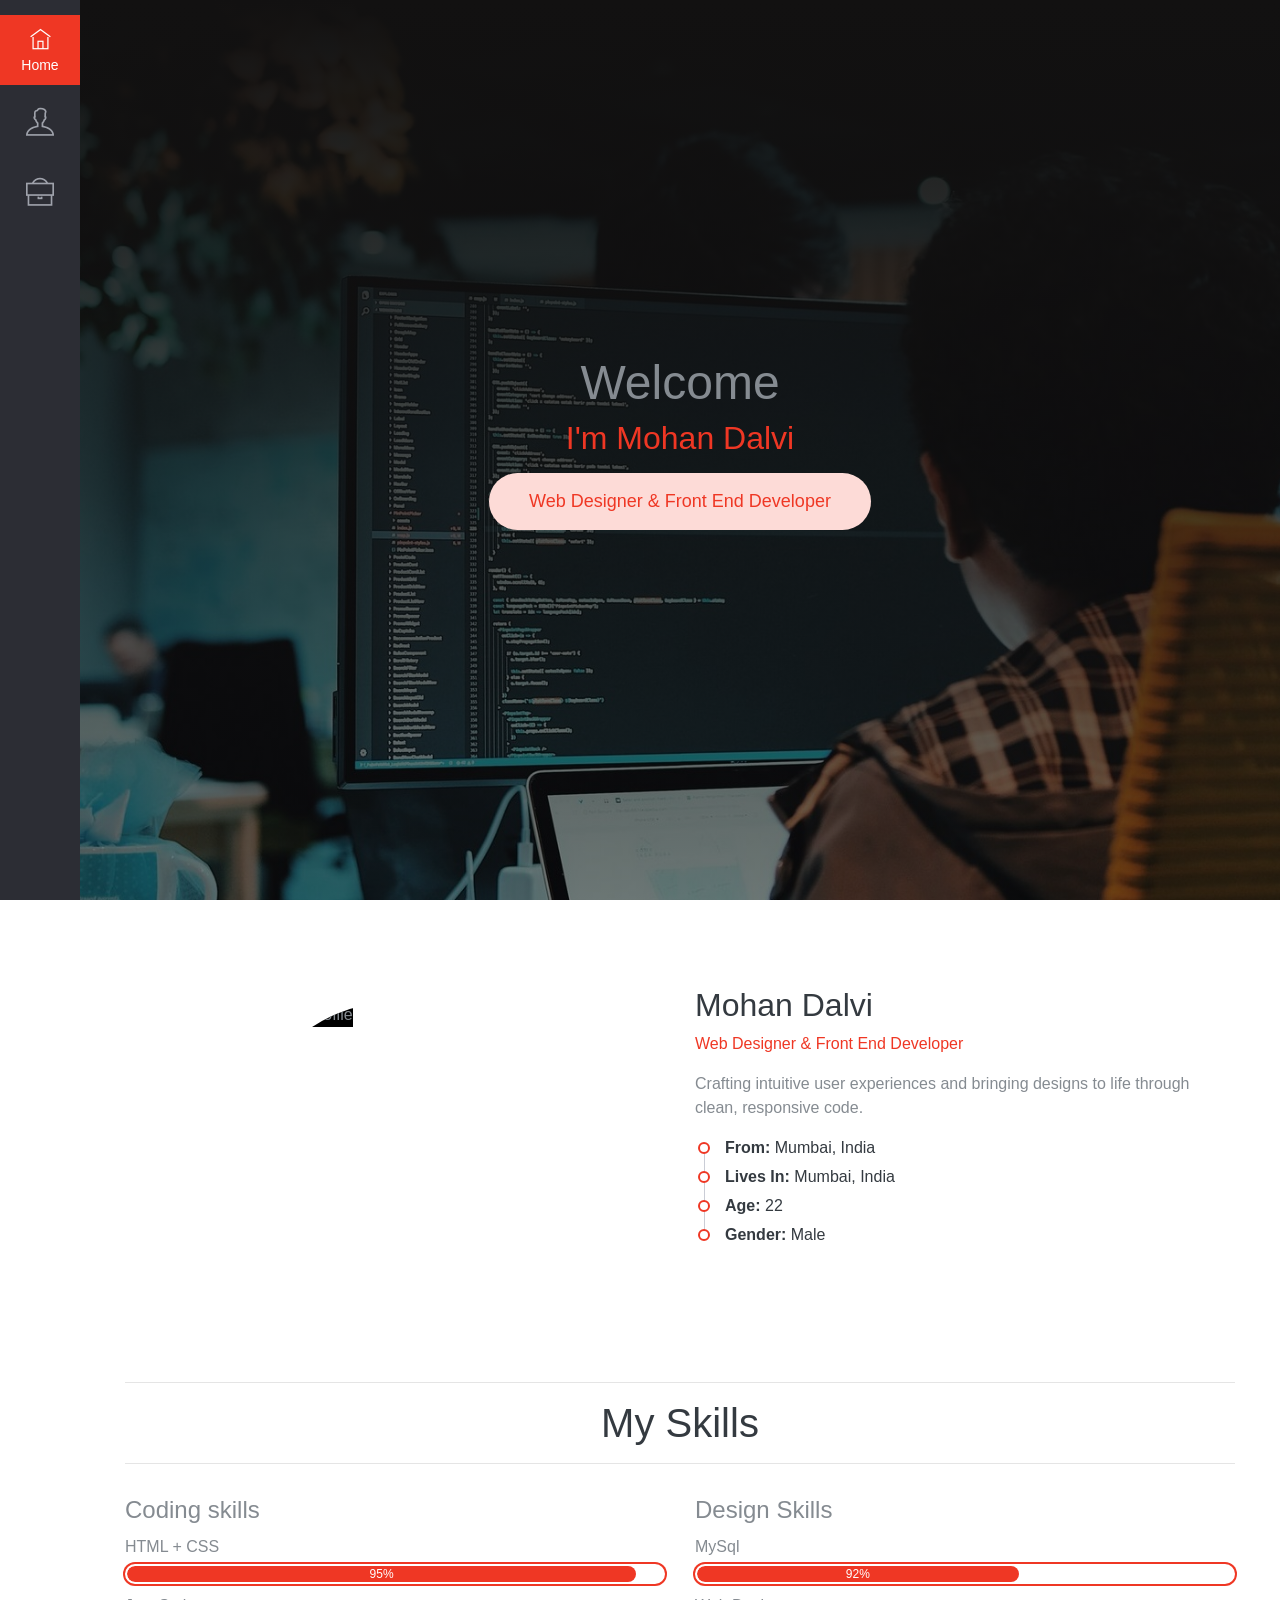
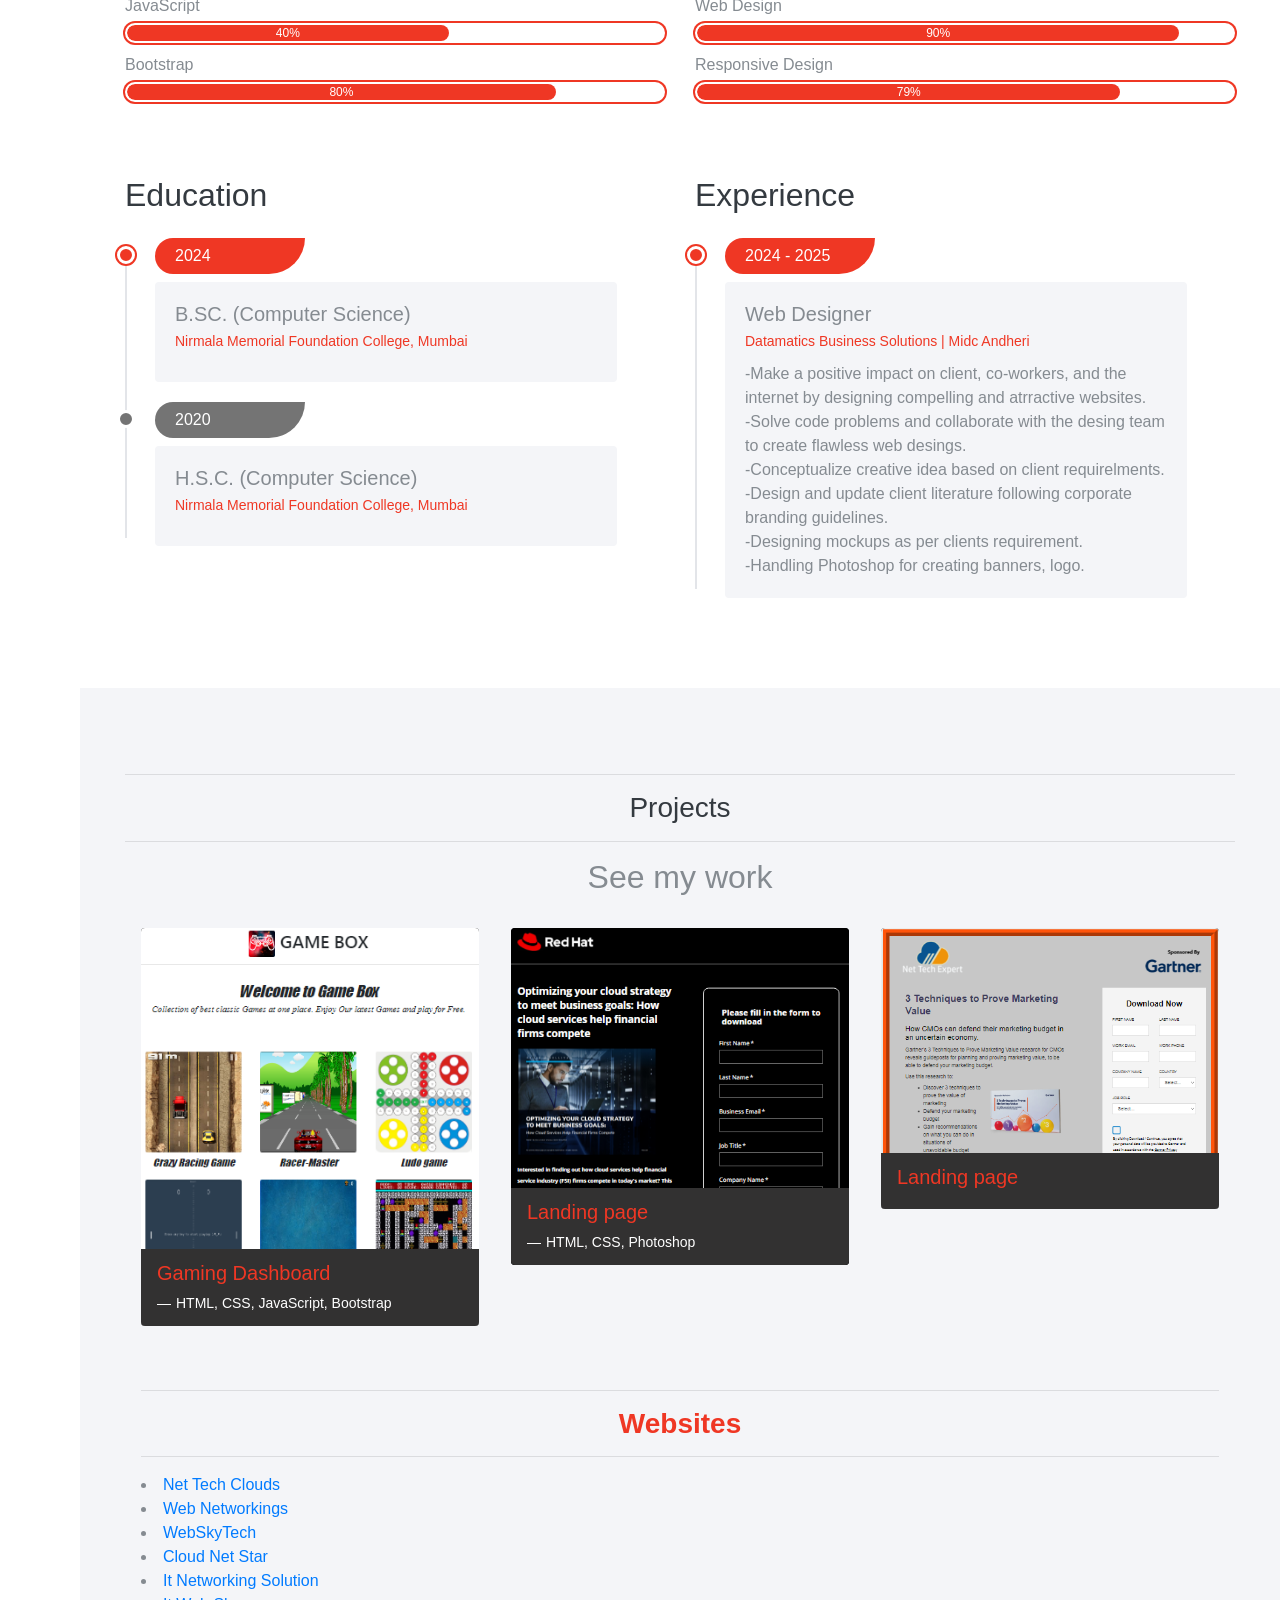
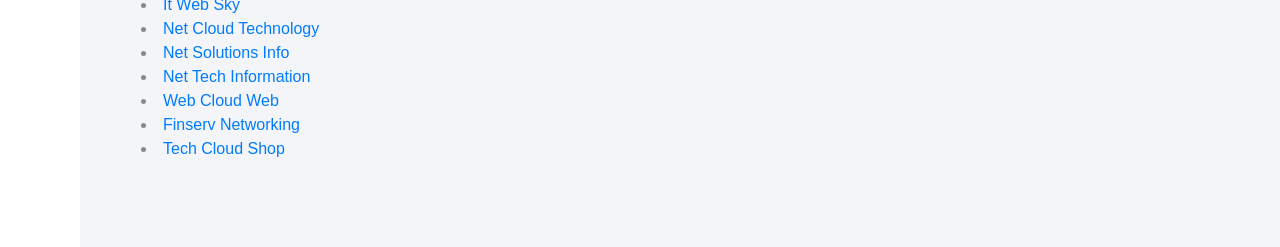
==== commit 5917d345: "Update index.html" ====
--- a/Mohan-Portfolio/index.html
+++ b/Mohan-Portfolio/index.html
@@ -134,9 +134,9 @@
           <div class="col-md-6">
             <h4 class="wow fadeInUp">Design Skills</h4>
             <div class="progress-wrapper wow fadeInUp">
-              <span class="caption">UI / UX Design</span>
-              <div class="progress">
-                <div class="progress-bar" role="progressbar" style="width: 92%;" aria-valuenow="75" aria-valuemin="0" aria-valuemax="100">92%</div>
+              <span class="caption">MySql</span>
+              <div class="progress">
+                <div class="progress-bar" role="progressbar" style="width: 60%;" aria-valuenow="75" aria-valuemin="0" aria-valuemax="100">92%</div>
               </div>
             </div>
             <div class="progress-wrapper wow fadeInUp">
@@ -296,4 +296,4 @@
   <script async defer src="https://maps.googleapis.com/maps/api/js?key=AIzaSyAIA_zqjFMsJM_sxP9-6Pde5vVCTyJmUHM&callback=initMap"></script>
 
 </body>
-</html>+</html>
